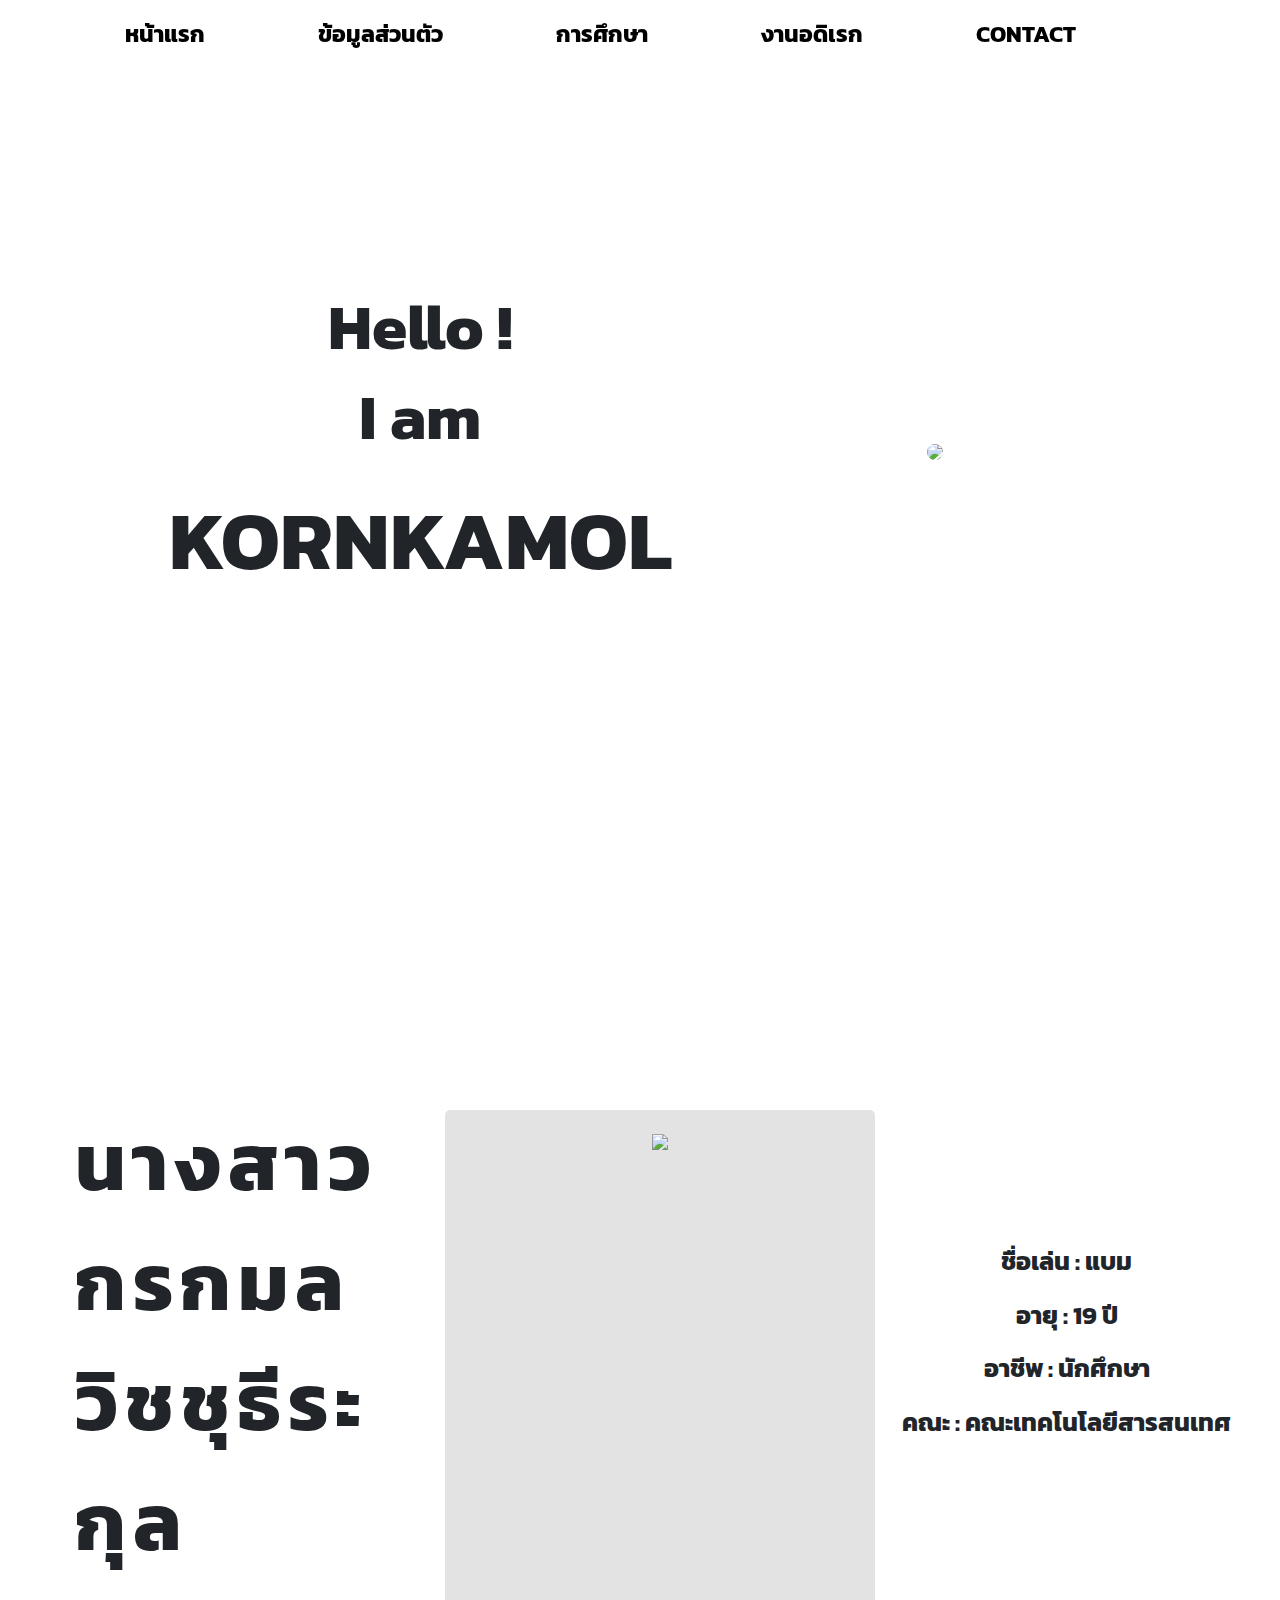
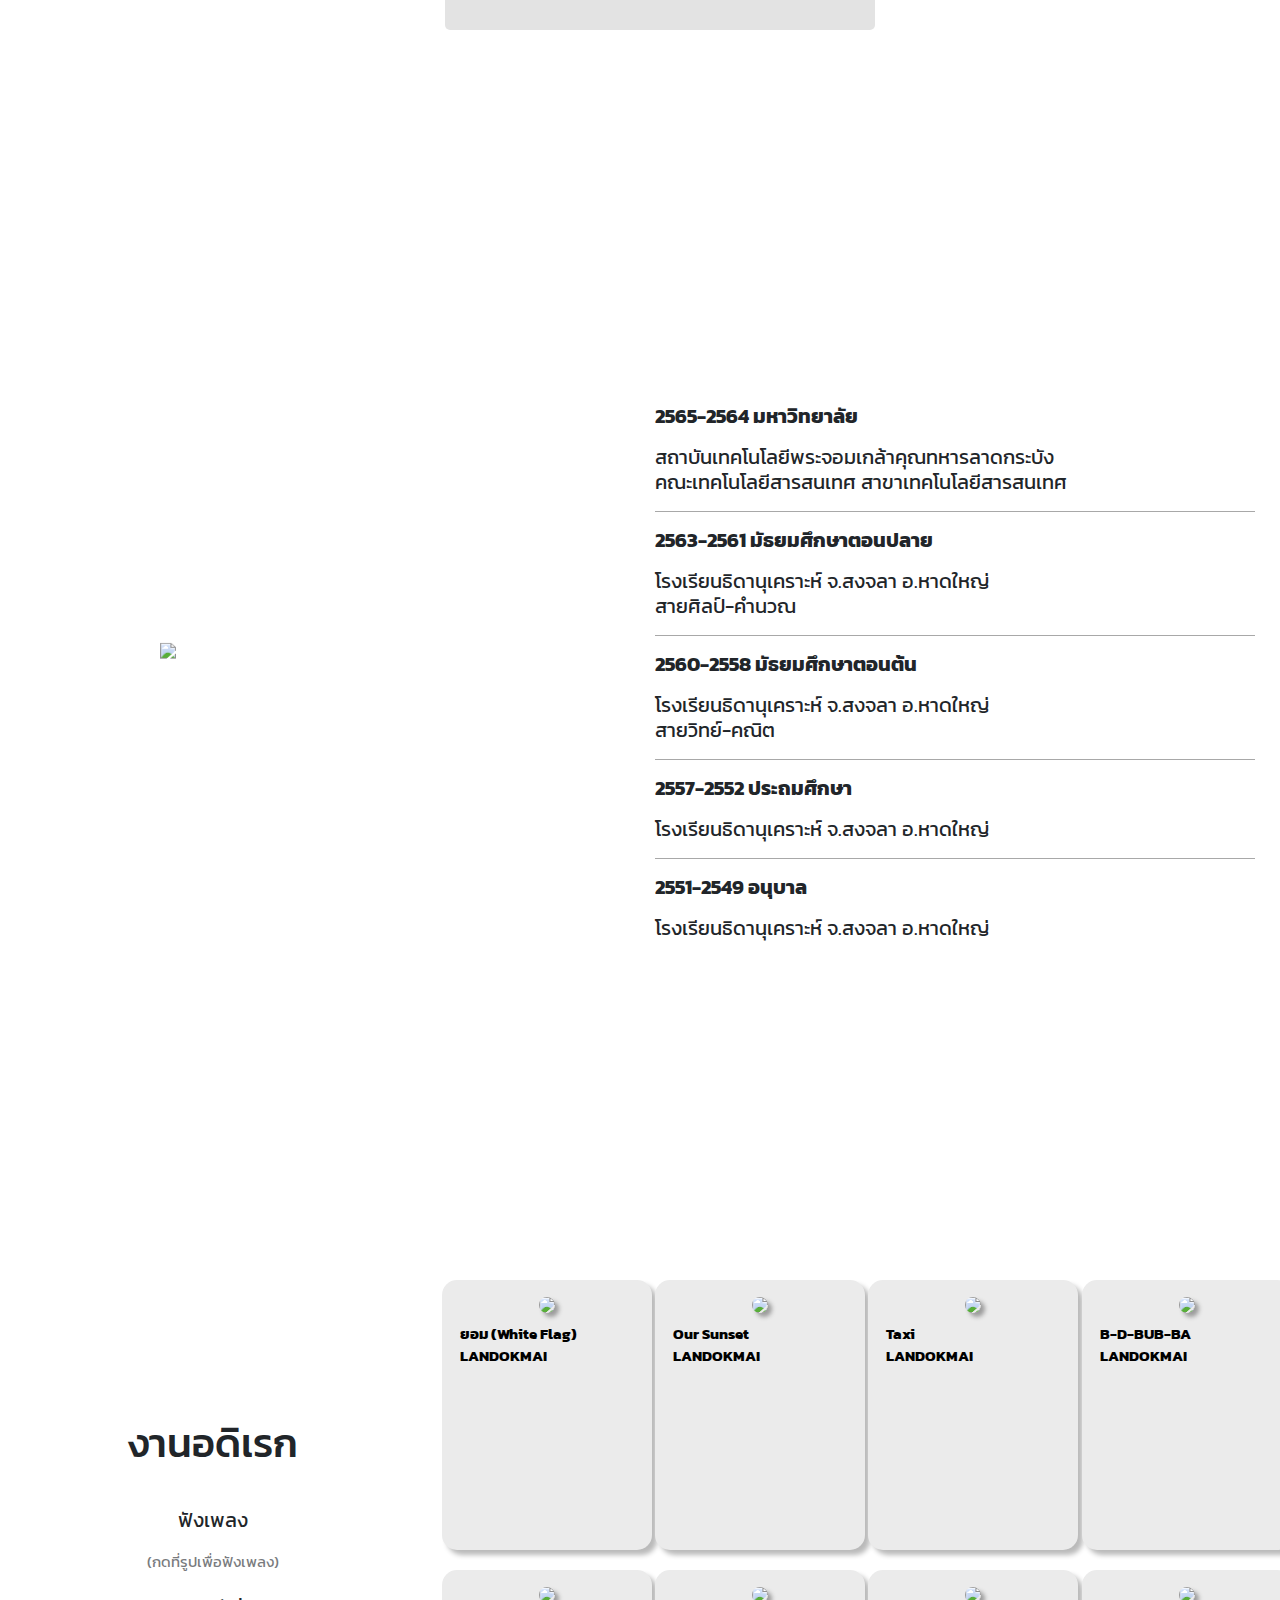
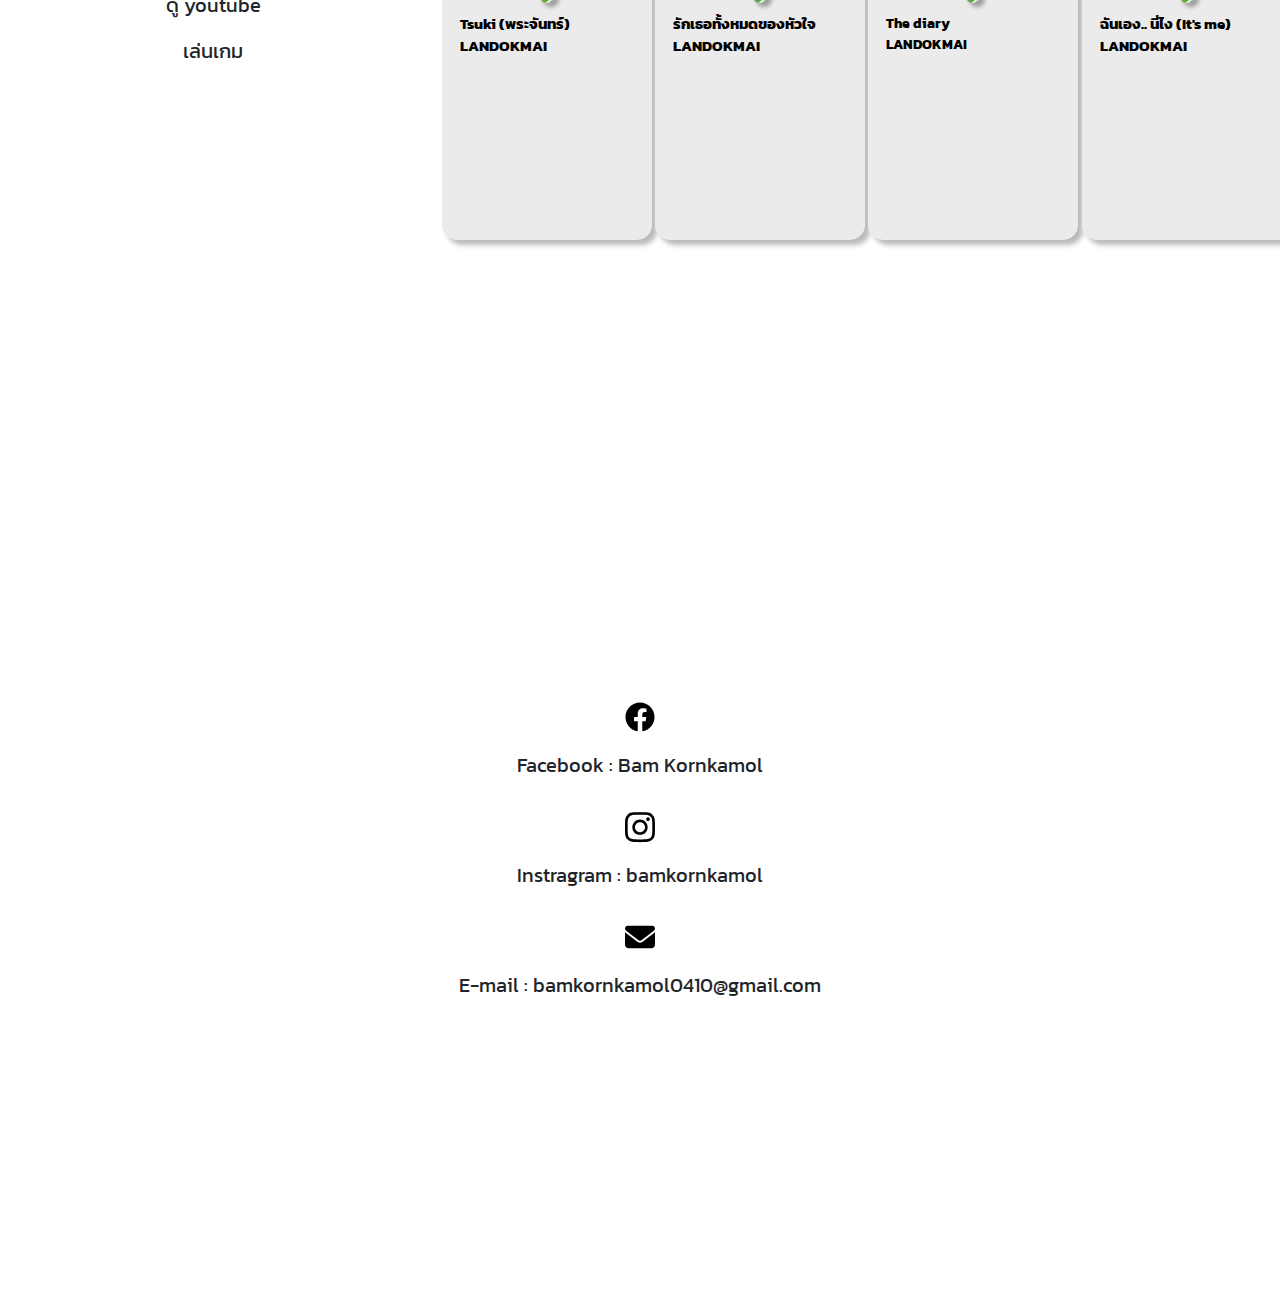
==== Kornkamol/index.html @ 57b1e7ca "pak pap" ====
<!DOCTYPE html>
<html lang="en">
<head>
    <meta charset="UTF-8">
    <meta http-equiv="X-UA-Compatible" content="IE=edge">
    <meta name="viewport" content="width=device-width, initial-scale=1.0">
    <title>64070121 KORNKAMOL</title>
    <script src="script.js"></script>
    <link href="style.css" rel="stylesheet">
    <link href="https://fonts.googleapis.com/css2?family=Kanit:wght@300&display=swap" rel="stylesheet">
    <link rel="stylesheet" href="https://maxcdn.bootstrapcdn.com/bootstrap/4.3.1/css/bootstrap.min.css">
    <script src="https://ajax.googleapis.com/ajax/libs/jquery/3.4.1/jquery.min.js"></script>
    <script src="https://cdnjs.cloudflare.com/ajax/libs/popper.js/1.14.7/umd/popper.min.js"></script>
    <script src="https://maxcdn.bootstrapcdn.com/bootstrap/4.3.1/js/bootstrap.min.js"></script>
    <script src="https://kit.fontawesome.com/a076d05399.js" crossorigin="anonymous"></script>
</head>
<body>
    <nav>
        <a class="menu" href="#home">หน้าแรก</a>
        <a class="menu" href="#profile">ข้อมูลส่วนตัว</a>
        <a class="menu" href="#educa">การศึกษา</a>
        <a class="menu" href="#ardi">งานอดิเรก</a>
        <a class="menu" href="#contact">CONTACT</a>
    </nav>

    <section id="home">
        <div class="row">
            <div class="col">
                <div class="center" style="margin-left: 100px;">
                    <p class="headIndex">Hello !<br>I am<br></p>
                    <p class="headName">KORNKAMOL</p>
                </div>
            </div>
            <div class="col">
                <img class="imghome" src="https://cdn.discordapp.com/attachments/890872328374849548/1202620521590816809/IMG_7655.jpg?ex=65ce1ea3&is=65bba9a3&hm=d7e6df356ef3c04aaaffa6bb3f025ede8d1d21b2afd9f11eb6014147ed63a24c&">
            </div>
        </div>
    </section>

    <section id="profile">
        <div class="row">
            <div class="col">
                <p class="namepro">นางสาว<br>กรกมล<br>วิชชุธีระกุล</p>
            </div>
            <div class="col">
                <div class="frameimg">
                    <img class="imgprofile" src="https://cdn.discordapp.com/attachments/890872328374849548/1202618321883635823/IMG_3194.jpg?ex=65ce1c97&is=65bba797&hm=6aef3976e53441711c51c464f4a8114118e8dadbff9fc0bf5fd2aaa9698b9133&">
                </div>
            </div>
            <div class="col" style="display: flex; justify-content: center; align-items: center;">
                <div class="datapro">
                    <p>ชื่อเล่น : แบม</p>
                    <p>อายุ : 19 ปี</p>
                    <p>อาชีพ : นักศึกษา</p>
                    <p>คณะ : คณะเทคโนโลยีสารสนเทศ</p>
                </div>
            </div>
        </div>
    </section>

    <section id="educa">
        <div class="row">
            <div class="col">
                <img class="imgedu" src="https://cdn.discordapp.com/attachments/890872328374849548/1202616184676163656/IMG_7999.JPG?ex=65ce1a99&is=65bba599&hm=9bc1a7f72d97f009f656422e41177c23e39ba92deabb9b15991e14c0309f16d2&">
            </div>
            <div class="col dataedu">
                <p class="bolder">2565-2564 มหาวิทยาลัย</p>
                <p>
                    สถาบันเทคโนโลยีพระจอมเกล้าคุณทหารลาดกระบัง<br>
                    คณะเทคโนโลยีสารสนเทศ สาขาเทคโนโลยีสารสนเทศ
                </p>
                <hr>
                <p class="bolder">2563-2561 มัธยมศึกษาตอนปลาย</p>
                <p>
                    โรงเรียนธิดานุเคราะห์ จ.สงจลา อ.หาดใหญ่ <br>
                    สายศิลป์-คำนวณ
                </p>
                <hr>
                <p class="bolder">2560-2558 มัธยมศึกษาตอนต้น</p>
                <p>
                    โรงเรียนธิดานุเคราะห์ จ.สงจลา อ.หาดใหญ่ <br>
                    สายวิทย์-คณิต
                </p>
                <hr>
                <p class="bolder">2557-2552 ประถมศึกษา</p>
                <p>
                    โรงเรียนธิดานุเคราะห์ จ.สงจลา อ.หาดใหญ่ <br>
                </p>
                <hr>
                <p class="bolder">2551-2549 อนุบาล</p>
                <p>
                    โรงเรียนธิดานุเคราะห์ จ.สงจลา อ.หาดใหญ่ <br>
                </p>
            </div>
        </div>
    </section>

    <section id="ardi">
        <div class="row">
            <div class="col-4">
                <div class="center">
                    <h1>งานอดิเรก</h1>
                    <br>
                    <p>ฟังเพลง</p>
                    <p class="addtxt">(กดที่รูปเพื่อฟังเพลง)</p>
                    <p>ดู youtube</p>
                    <p>เล่นเกม</p>
                </div>
            </div>
            <div class="col-2">
                <div class="music">
                    <a href="https://www.youtube.com/watch?v=5t1ZZCPvVD0">
                        <img class="imgmusic" src="https://cdn.discordapp.com/attachments/890872328374849548/1202636098300420096/lan.jpg?ex=65ce2d25&is=65bbb825&hm=f2746e20788bf21355c1c36e4f892ce75c516373dbb4f4b2d32c43e2623416c4&">
                    </a>
                    <p>ยอม (White Flag)<br>LANDOKMAI</p>
                </div>
                <div class="music">
                    <a href="https://www.youtube.com/watch?v=sAt3rzacv7c">
                        <img class="imgmusic" src="https://cdn.discordapp.com/attachments/863119521807073280/1015611661018746970/LANDOKMAI_-_Tsuki.jpg">
                    </a>
                    <p>Tsuki (พระจันทร์)<br>LANDOKMAI</p>
                </div>
            </div>
            <div class="col-2">
                <div class="music">
                    <a href="https://www.youtube.com/watch?v=dF7c2e0B-HQ">
                        <img class="imgmusic" src="https://cdn.discordapp.com/attachments/890872328374849548/1202636098531102740/lan.jpeg?ex=65ce2d25&is=65bbb825&hm=6ce978fffed771e37929b6505042bc74011b524b4aed49a2a8a14e101af7f4d1&">
                    </a>
                    <p>Our Sunset<br>LANDOKMAI</p>
                </div>
                <div class="music">
                    <a href="https://www.youtube.com/watch?v=8O6jJxTj1CQ">
                        <img class="imgmusic" src="https://cdn.discordapp.com/attachments/890872328374849548/1202636098011136031/lan.png?ex=65ce2d25&is=65bbb825&hm=fced9f80cf5f043501ce76984ada7fb4204137d2f81074e439dd4252db3e3832&">
                    </a>
                    <p>รักเธอทั้งหมดของหัวใจ<br>LANDOKMAI</p>
                </div>
            </div>
            <div class="col-2">
                <div class="music">
                    <a href="https://www.youtube.com/watch?v=Px872J7ejbU">
                        <img class="imgmusic" src="https://cdn.discordapp.com/attachments/890872328374849548/1202636097239253022/lann.jpeg?ex=65ce2d25&is=65bbb825&hm=47903bfd109751d43a3472920d9e4303a4a426ac8630aaa90643618be85addbe&">
                    </a>
                    <p>Taxi<br>LANDOKMAI</p>
                </div>
                <div class="music">
                    <a href="https://www.youtube.com/watch?v=6234mV5dsl4">
                        <img class="imgmusic" src="https://cdn.discordapp.com/attachments/890872328374849548/1202636096928751696/lannn.jpeg?ex=65ce2d25&is=65bbb825&hm=d177d4adb5c366df5b53e331106b3acbd6660b4e9e2fa485e9d073eced568f9a&">
                    </a>
                    <p style="font-size: 14px;">The diary<br>LANDOKMAI</p>
                </div>
            </div>
            <div class="col-2">
                <div class="music">
                    <a href="https://www.youtube.com/watch?v=ByZextNtd2s">
                        <img class="imgmusic" src="https://cdn.discordapp.com/attachments/890872328374849548/1202636097562083338/lan2.jpg?ex=65ce2d25&is=65bbb825&hm=56adcb5678f437eb24a330852f2c044132f20f6e9e35d01ff35cad865a491860&">
                    </a>
                    <p>B-D-BUB-BA<br>LANDOKMAI</p>
                </div>
                <div class="music">
                    <a href="https://www.youtube.com/watch?v=s5jmP4K7aYw">
                        <img class="imgmusic" src="https://cdn.discordapp.com/attachments/890872328374849548/1202636098531102740/lan.jpeg?ex=65ce2d25&is=65bbb825&hm=6ce978fffed771e37929b6505042bc74011b524b4aed49a2a8a14e101af7f4d1&">
                    </a>
                    <p>ฉันเอง.. นี่ไง (It's me)<br>LANDOKMAI</p>
                </div>
            </div>
        </div>
    </section>

    <i class="fa-brands fa-instagram"></i>
    <section id="contact">
        <div class="icon">
            <a href="https://www.facebook.com/kornkamol.w">
                <svg xmlns="http://www.w3.org/2000/svg" viewBox="0 0 512 512"><!--! Font Awesome Pro 6.2.0 by @fontawesome - https://fontawesome.com License - https://fontawesome.com/license (Commercial License) Copyright 2022 Fonticons, Inc. --><path d="M504 256C504 119 393 8 256 8S8 119 8 256c0 123.78 90.69 226.38 209.25 245V327.69h-63V256h63v-54.64c0-62.15 37-96.48 93.67-96.48 27.14 0 55.52 4.84 55.52 4.84v61h-31.28c-30.8 0-40.41 19.12-40.41 38.73V256h68.78l-11 71.69h-57.78V501C413.31 482.38 504 379.78 504 256z"/></svg>
            </a>
        </div>
        Facebook : Bam Kornkamol<br><br>
        <div class="icon">
            <a href="https://www.instagram.com/bamkornkamol/">
                <svg xmlns="http://www.w3.org/2000/svg" viewBox="0 0 448 512"><!--! Font Awesome Pro 6.2.0 by @fontawesome - https://fontawesome.com License - https://fontawesome.com/license (Commercial License) Copyright 2022 Fonticons, Inc. --><path d="M224.1 141c-63.6 0-114.9 51.3-114.9 114.9s51.3 114.9 114.9 114.9S339 319.5 339 255.9 287.7 141 224.1 141zm0 189.6c-41.1 0-74.7-33.5-74.7-74.7s33.5-74.7 74.7-74.7 74.7 33.5 74.7 74.7-33.6 74.7-74.7 74.7zm146.4-194.3c0 14.9-12 26.8-26.8 26.8-14.9 0-26.8-12-26.8-26.8s12-26.8 26.8-26.8 26.8 12 26.8 26.8zm76.1 27.2c-1.7-35.9-9.9-67.7-36.2-93.9-26.2-26.2-58-34.4-93.9-36.2-37-2.1-147.9-2.1-184.9 0-35.8 1.7-67.6 9.9-93.9 36.1s-34.4 58-36.2 93.9c-2.1 37-2.1 147.9 0 184.9 1.7 35.9 9.9 67.7 36.2 93.9s58 34.4 93.9 36.2c37 2.1 147.9 2.1 184.9 0 35.9-1.7 67.7-9.9 93.9-36.2 26.2-26.2 34.4-58 36.2-93.9 2.1-37 2.1-147.8 0-184.8zM398.8 388c-7.8 19.6-22.9 34.7-42.6 42.6-29.5 11.7-99.5 9-132.1 9s-102.7 2.6-132.1-9c-19.6-7.8-34.7-22.9-42.6-42.6-11.7-29.5-9-99.5-9-132.1s-2.6-102.7 9-132.1c7.8-19.6 22.9-34.7 42.6-42.6 29.5-11.7 99.5-9 132.1-9s102.7-2.6 132.1 9c19.6 7.8 34.7 22.9 42.6 42.6 11.7 29.5 9 99.5 9 132.1s2.7 102.7-9 132.1z"/></svg>
            </a>
        </div>
        Instragram : bamkornkamol<br><br>
        <div class="icon">
            <svg xmlns="http://www.w3.org/2000/svg" viewBox="0 0 512 512"><!--! Font Awesome Pro 6.2.0 by @fontawesome - https://fontawesome.com License - https://fontawesome.com/license (Commercial License) Copyright 2022 Fonticons, Inc. --><path d="M48 64C21.5 64 0 85.5 0 112c0 15.1 7.1 29.3 19.2 38.4L236.8 313.6c11.4 8.5 27 8.5 38.4 0L492.8 150.4c12.1-9.1 19.2-23.3 19.2-38.4c0-26.5-21.5-48-48-48H48zM0 176V384c0 35.3 28.7 64 64 64H448c35.3 0 64-28.7 64-64V176L294.4 339.2c-22.8 17.1-54 17.1-76.8 0L0 176z"/></svg>
        </div>
        E-mail : bamkornkamol0410@gmail.com
    </section>
</body>
</html>
---- Kornkamol/style.css ----
* {
    font-family: 'Kanit', sans-serif;
    padding: 0;
    margin: 0;
    scroll-behavior: smooth;
}
section#food, section#contact, 
section#sport, section#staff, section#ardi, section#home, section#profile, section#educa, section#act {
    width: 100%;
    height: 100vh;
    font-size: 20px;
    display: flex;
    flex-direction: column;
    justify-content: center;
    align-items: center;
    text-align: center;
    overflow: hidden;
}

.center {
    position: absolute;
    top: 50%;
    left: 50%;
    transform: translate(-50%, -50%);
}

.headIndex {
    font-weight: bolder;
    font-size: 5vw;
    line-height: 90px;
    animation: varp 4s;
}

.headName {
    font-weight: bolder;
    font-size: 6.5vw;
    margin-top: 0px;
    animation: varp 4s;
}

.imghome {
    width: 60%;
    border-radius: 50%;
    margin-left: -50px;
    animation: varp 4s;
}

@keyframes varp {
    from {opacity: 0%;};
    to {opacity: 100%;}
}

nav {
    width: 100%;
    height: 70px;
    position: fixed;
    top: 0;
    font-size: 23px;
    padding: 17px;
    font-weight: bolder;
    z-index: 2;
}

.menu {
    color: #000;
    margin-left: 108px;
}

.menu:hover{
    text-decoration: none;
    color: #717171;
}

.imgprofile {
    width: 400px;
}

.frameimg {
    width: 430px;
    height: 520px;
    background-color: #e3e3e3;
    padding-top: 15px;
    margin-top: 20px;
    margin-left: 20px;
    position: absolute;
    top: 50%;
    left: 50%;
    transform: translate(-50%, -50%);
    border-radius: 5px;
}

.namepro {
    font-size: 80px;
    font-weight: bolder;
    letter-spacing: 7px;
    text-align: left;
    margin-left: 60px;
    animation: changecolor 5s infinite linear;
}

.row {
    width: 100%;
}

.datapro {
    font-size: 25px;
    font-weight: bold;
    /* position: absolute;
    top: 50%;
    left: 50%;
    transform: translate(-50%, -50%); */
    
}

@keyframes changecolor {
    0% {color: #000;}
    50% {color: #929292;}
    100% {color: #000;}
}

.imgedu {
    width: 50%;
    position: absolute;
    top: 50%;
    left: 50%;
    transform: translate(-50%, -45%);
}

.dataedu {
    margin-top: 60px;
    text-align: left;
    line-height: 25px;
}

hr {
    width: 600px;
    background-color: #bcbcbc;
}

.bolder {
    font-weight: bolder;
}

.imgardi {
    position: absolute;
    width: 500px;
    left: 30px;
    transform: rotate(-15deg);
    margin-top: -50px;
    opacity: 50%;
}

.music {
    width: 210px;
    height: 270px;
    background-color: #ebebeb;
    border-radius: 15px;
    box-shadow: 5px 5px 5px #bababa;
    margin-top: 20px;
}

.imgmusic {
    width: 180px;
    margin-top: 15px;
    border-radius: 15px;
    box-shadow: 4px 4px 4px #9c9c9c;
}

.music p {
    margin: 10px 0 0 18px;
    text-align: left;
    font-size: 15px;
    font-weight: bolder;
    color: #000;
}

.music p:hover {
    color: #000;
    text-decoration: none;
}

.addtxt {
    font-size: 15px;
    opacity: 60%;
}

.headact {
    font-size: 100px;
    letter-spacing: 20px;
}


.colora {
    color: #000;
    font-size: 30px;
}

.colora:hover{
    color: #929292;
    text-decoration: none;
}

.imgstaff {
    width: 200px;
    overflow: hidden;
    margin-top: 80px;
    margin-left: 20px;
}

.imgstaff2 {
    width: 200px;
    overflow: hidden;
    margin-top: 10px;
}

.imgstaff3 {
    width: 250px;
    overflow: hidden;
    margin-top: 70px;
}

.txtstaff {
    margin-top: 60px;
}

.imgsport {
    width: 350px;
    margin-left: 80px;
    border-radius: 30px;
}

.backact {
    position: absolute;
    right: 40px;
    margin-top: 600px;
}

.icon {
    width: 30px;
    height: 50px;
}

.row .btn {
    width: 150px;
    height: 45px;
    background-color: #e1e1e1;
    border-radius: 20px;
    text-align: center;
    font-size: 20px;
    margin-left: 130px;
}

.row .btn:focus {
    border: transparent;
}

.txtbtn {
    font-size: 15px;
    color: #9c9c9c;
}

.row .btn:hover{
    background-color: #f3f3f3;
}

.row button {
    border: transparent;
    background-color: transparent;
}

.row button:focus{
    border: transparent;
}
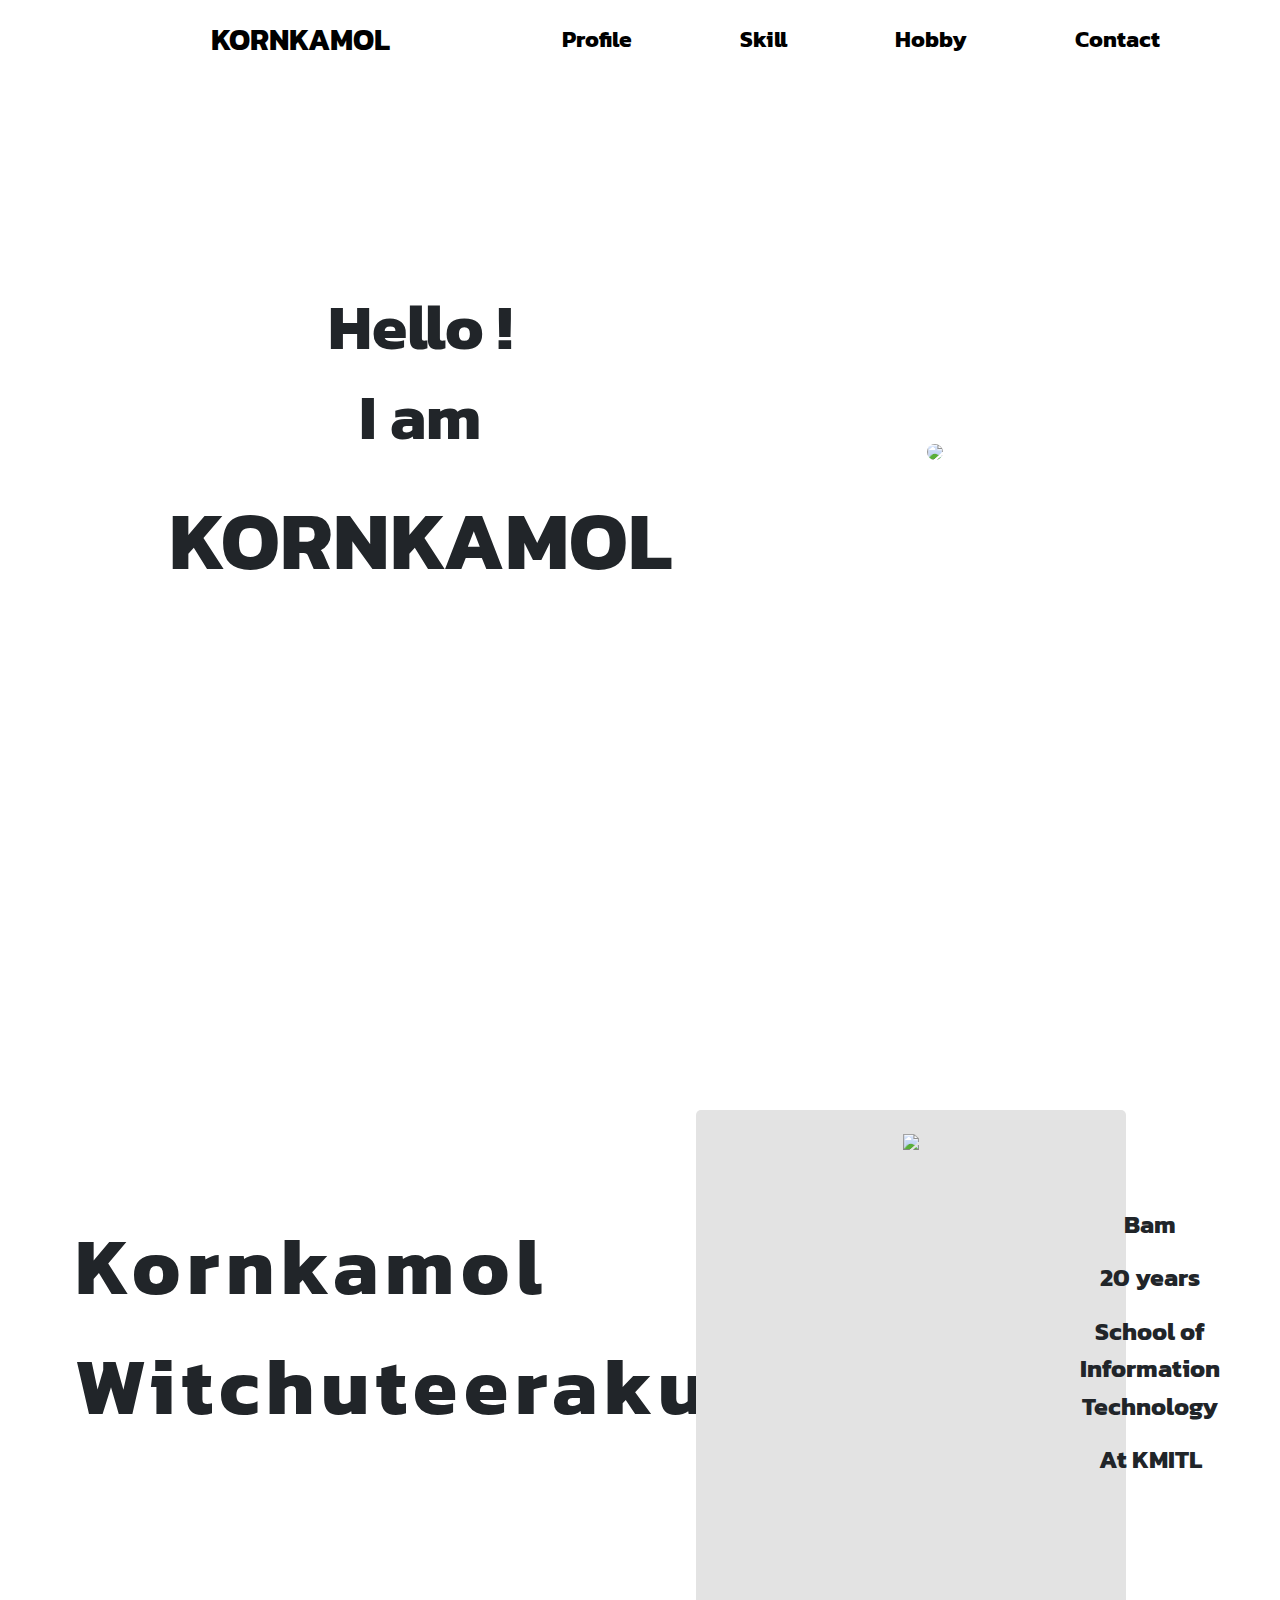
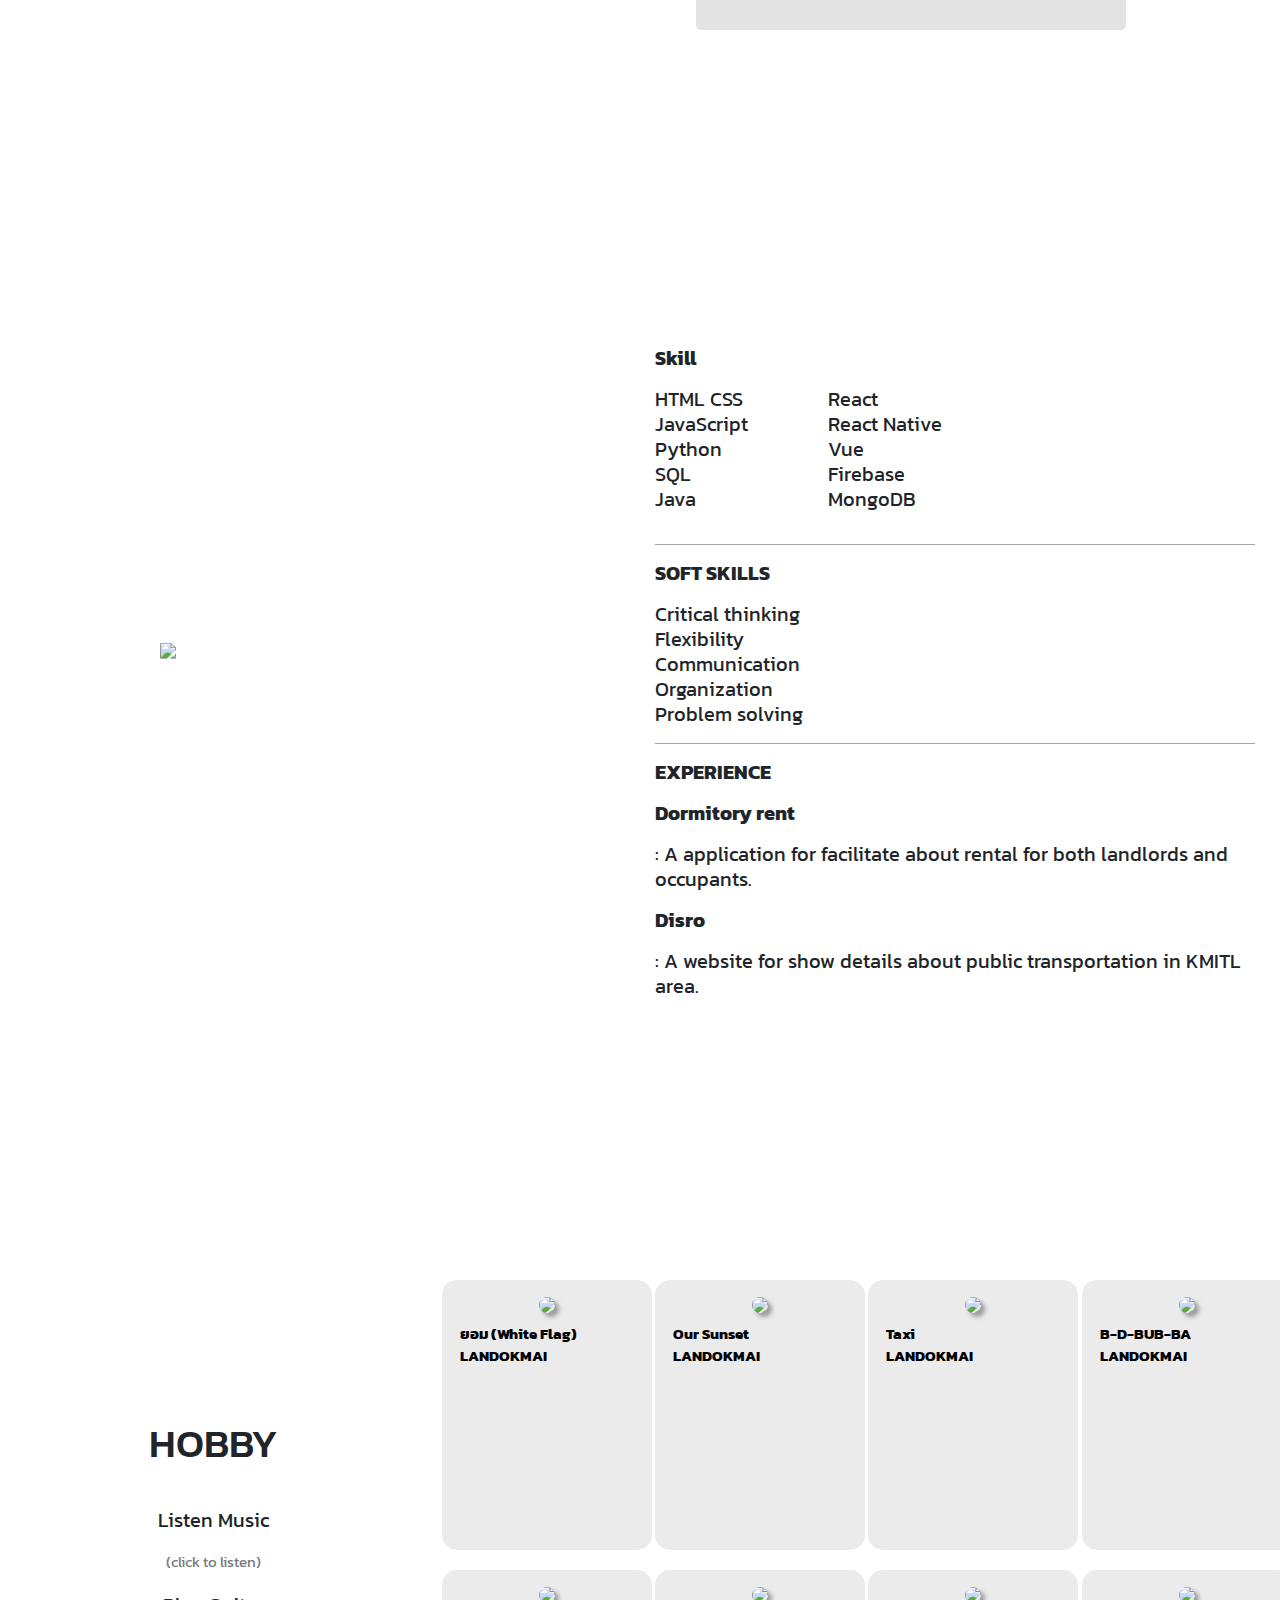
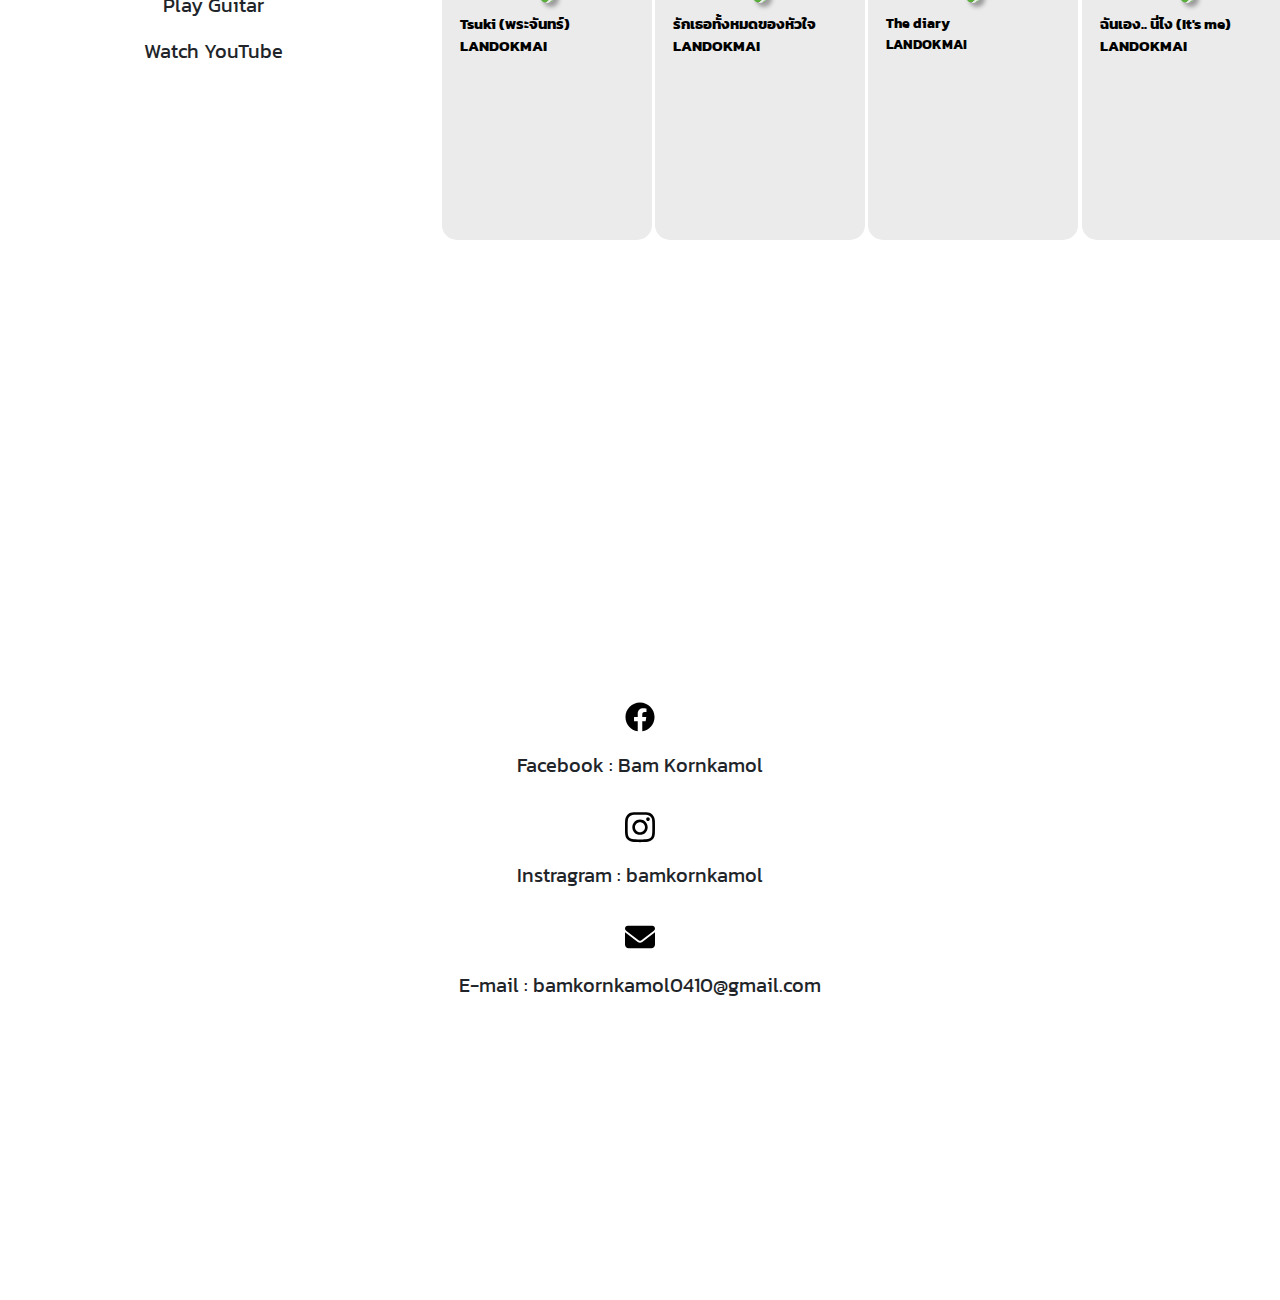
==== commit 7cf4aee9: "เกือบไฟนอลละ" ====
--- a/Kornkamol/index.html
+++ b/Kornkamol/index.html
@@ -4,7 +4,7 @@
     <meta charset="UTF-8">
     <meta http-equiv="X-UA-Compatible" content="IE=edge">
     <meta name="viewport" content="width=device-width, initial-scale=1.0">
-    <title>64070121 KORNKAMOL</title>
+    <title>KORNKAMOL</title>
     <script src="script.js"></script>
     <link href="style.css" rel="stylesheet">
     <link href="https://fonts.googleapis.com/css2?family=Kanit:wght@300&display=swap" rel="stylesheet">
@@ -15,12 +15,12 @@
     <script src="https://kit.fontawesome.com/a076d05399.js" crossorigin="anonymous"></script>
 </head>
 <body>
-    <nav>
-        <a class="menu" href="#home">หน้าแรก</a>
-        <a class="menu" href="#profile">ข้อมูลส่วนตัว</a>
-        <a class="menu" href="#educa">การศึกษา</a>
-        <a class="menu" href="#ardi">งานอดิเรก</a>
-        <a class="menu" href="#contact">CONTACT</a>
+    <nav class="nav">
+        <div><a class="menu" href="#home" style="margin-right: 5vw; font-size: 30px;">KORNKAMOL</a></div>
+        <div><a class="menu" href="#profile">Profile</a></div>
+        <div><a class="menu" href="#educa">Skill</a></div>
+        <div><a class="menu" href="#ardi">Hobby</a></div>
+        <div><a class="menu" href="#contact">Contact</a></div>  
     </nav>
 
     <section id="home">
@@ -40,7 +40,7 @@
     <section id="profile">
         <div class="row">
             <div class="col">
-                <p class="namepro">นางสาว<br>กรกมล<br>วิชชุธีระกุล</p>
+                <p class="namepro">Kornkamol<br>Witchuteerakul</p>
             </div>
             <div class="col">
                 <div class="frameimg">
@@ -49,10 +49,11 @@
             </div>
             <div class="col" style="display: flex; justify-content: center; align-items: center;">
                 <div class="datapro">
-                    <p>ชื่อเล่น : แบม</p>
-                    <p>อายุ : 19 ปี</p>
-                    <p>อาชีพ : นักศึกษา</p>
-                    <p>คณะ : คณะเทคโนโลยีสารสนเทศ</p>
+                    <p>Bam</p>
+                    <p>20 years</p>
+                    <p> </p>
+                    <p>School of Information Technology</p>
+                    <p>At KMITL</p>
                 </div>
             </div>
         </div>
@@ -64,33 +65,41 @@
                 <img class="imgedu" src="https://cdn.discordapp.com/attachments/890872328374849548/1202616184676163656/IMG_7999.JPG?ex=65ce1a99&is=65bba599&hm=9bc1a7f72d97f009f656422e41177c23e39ba92deabb9b15991e14c0309f16d2&">
             </div>
             <div class="col dataedu">
-                <p class="bolder">2565-2564 มหาวิทยาลัย</p>
-                <p>
-                    สถาบันเทคโนโลยีพระจอมเกล้าคุณทหารลาดกระบัง<br>
-                    คณะเทคโนโลยีสารสนเทศ สาขาเทคโนโลยีสารสนเทศ
+                <p class="bolder">Skill</p>
+                <div style="display: flex; flex-direction: row;">
+                    <div>
+                        <p>
+                            HTML CSS<br>
+                            JavaScript<br>
+                            Python<br>
+                            SQL<br>
+                            Java<br>
+                        </p>
+                    </div>
+                    <div style="margin-left: 80px;">
+                        <p>
+                            React<br>
+                            React Native<br>
+                            Vue<br>
+                            Firebase<br>
+                            MongoDB
+                        </p>
+                    </div>
+                </div>
+                <hr>
+                <p class="bolder">SOFT SKILLS</p>
+                <p>Critical thinking<br>
+                    Flexibility<br>
+                    Communication<br>
+                    Organization<br>
+                    Problem solving
                 </p>
                 <hr>
-                <p class="bolder">2563-2561 มัธยมศึกษาตอนปลาย</p>
-                <p>
-                    โรงเรียนธิดานุเคราะห์ จ.สงจลา อ.หาดใหญ่ <br>
-                    สายศิลป์-คำนวณ
-                </p>
-                <hr>
-                <p class="bolder">2560-2558 มัธยมศึกษาตอนต้น</p>
-                <p>
-                    โรงเรียนธิดานุเคราะห์ จ.สงจลา อ.หาดใหญ่ <br>
-                    สายวิทย์-คณิต
-                </p>
-                <hr>
-                <p class="bolder">2557-2552 ประถมศึกษา</p>
-                <p>
-                    โรงเรียนธิดานุเคราะห์ จ.สงจลา อ.หาดใหญ่ <br>
-                </p>
-                <hr>
-                <p class="bolder">2551-2549 อนุบาล</p>
-                <p>
-                    โรงเรียนธิดานุเคราะห์ จ.สงจลา อ.หาดใหญ่ <br>
-                </p>
+                <p class="bolder">EXPERIENCE</p>
+                <p class="bolder">Dormitory rent</p>
+                <p>: A application for facilitate about rental for both landlords and occupants.</p>
+                <p class="bolder">Disro </p>
+                <p>: A website for show details about public transportation in KMITL area.</p>
             </div>
         </div>
     </section>
@@ -99,17 +108,17 @@
         <div class="row">
             <div class="col-4">
                 <div class="center">
-                    <h1>งานอดิเรก</h1>
+                    <h1>HOBBY</h1>
                     <br>
-                    <p>ฟังเพลง</p>
-                    <p class="addtxt">(กดที่รูปเพื่อฟังเพลง)</p>
-                    <p>ดู youtube</p>
-                    <p>เล่นเกม</p>
+                    <p>Listen Music</p>
+                    <p class="addtxt">(click to listen)</p>
+                    <p>Play Guitar</p>
+                    <p>Watch YouTube</p>
                 </div>
             </div>
             <div class="col-2">
                 <div class="music">
-                    <a href="https://www.youtube.com/watch?v=5t1ZZCPvVD0">
+                    <a href="https://youtu.be/k04DFjFK3eo?si=QNSYqoC-KO02-rgg">
                         <img class="imgmusic" src="https://cdn.discordapp.com/attachments/890872328374849548/1202636098300420096/lan.jpg?ex=65ce2d25&is=65bbb825&hm=f2746e20788bf21355c1c36e4f892ce75c516373dbb4f4b2d32c43e2623416c4&">
                     </a>
                     <p>ยอม (White Flag)<br>LANDOKMAI</p>
@@ -123,13 +132,13 @@
             </div>
             <div class="col-2">
                 <div class="music">
-                    <a href="https://www.youtube.com/watch?v=dF7c2e0B-HQ">
+                    <a href="https://youtu.be/cmVVkUvGIqg?si=5w2c_0Xf2Wtas6-o">
                         <img class="imgmusic" src="https://cdn.discordapp.com/attachments/890872328374849548/1202636098531102740/lan.jpeg?ex=65ce2d25&is=65bbb825&hm=6ce978fffed771e37929b6505042bc74011b524b4aed49a2a8a14e101af7f4d1&">
                     </a>
                     <p>Our Sunset<br>LANDOKMAI</p>
                 </div>
                 <div class="music">
-                    <a href="https://www.youtube.com/watch?v=8O6jJxTj1CQ">
+                    <a href="https://youtu.be/ZJPKnf61eBI?si=BxzUhWyZ2ksWmum4">
                         <img class="imgmusic" src="https://cdn.discordapp.com/attachments/890872328374849548/1202636098011136031/lan.png?ex=65ce2d25&is=65bbb825&hm=fced9f80cf5f043501ce76984ada7fb4204137d2f81074e439dd4252db3e3832&">
                     </a>
                     <p>รักเธอทั้งหมดของหัวใจ<br>LANDOKMAI</p>
@@ -137,13 +146,13 @@
             </div>
             <div class="col-2">
                 <div class="music">
-                    <a href="https://www.youtube.com/watch?v=Px872J7ejbU">
+                    <a href="https://youtu.be/1_gVpa0yb48?si=uAS-0FwG5s0_H_Uc">
                         <img class="imgmusic" src="https://cdn.discordapp.com/attachments/890872328374849548/1202636097239253022/lann.jpeg?ex=65ce2d25&is=65bbb825&hm=47903bfd109751d43a3472920d9e4303a4a426ac8630aaa90643618be85addbe&">
                     </a>
                     <p>Taxi<br>LANDOKMAI</p>
                 </div>
                 <div class="music">
-                    <a href="https://www.youtube.com/watch?v=6234mV5dsl4">
+                    <a href="https://youtu.be/fxgJ8j4nymY?si=PL3FEuBNqFCkdVgw">
                         <img class="imgmusic" src="https://cdn.discordapp.com/attachments/890872328374849548/1202636096928751696/lannn.jpeg?ex=65ce2d25&is=65bbb825&hm=d177d4adb5c366df5b53e331106b3acbd6660b4e9e2fa485e9d073eced568f9a&">
                     </a>
                     <p style="font-size: 14px;">The diary<br>LANDOKMAI</p>
@@ -151,13 +160,13 @@
             </div>
             <div class="col-2">
                 <div class="music">
-                    <a href="https://www.youtube.com/watch?v=ByZextNtd2s">
+                    <a href="https://youtu.be/DDAnkPrqcgg?si=mkxcrH2qLP0jTCqh">
                         <img class="imgmusic" src="https://cdn.discordapp.com/attachments/890872328374849548/1202636097562083338/lan2.jpg?ex=65ce2d25&is=65bbb825&hm=56adcb5678f437eb24a330852f2c044132f20f6e9e35d01ff35cad865a491860&">
                     </a>
                     <p>B-D-BUB-BA<br>LANDOKMAI</p>
                 </div>
                 <div class="music">
-                    <a href="https://www.youtube.com/watch?v=s5jmP4K7aYw">
+                    <a href="https://youtu.be/ZgDvWtC__Xw?si=1jfbWi3aeMoKTW5r">
                         <img class="imgmusic" src="https://cdn.discordapp.com/attachments/890872328374849548/1202636098531102740/lan.jpeg?ex=65ce2d25&is=65bbb825&hm=6ce978fffed771e37929b6505042bc74011b524b4aed49a2a8a14e101af7f4d1&">
                     </a>
                     <p>ฉันเอง.. นี่ไง (It's me)<br>LANDOKMAI</p>
--- a/Kornkamol/style.css
+++ b/Kornkamol/style.css
@@ -4,8 +4,7 @@
     margin: 0;
     scroll-behavior: smooth;
 }
-section#food, section#contact, 
-section#sport, section#staff, section#ardi, section#home, section#profile, section#educa, section#act {
+section#contact, section#ardi, section#home, section#profile, section#educa {
     width: 100%;
     height: 100vh;
     font-size: 20px;
@@ -50,7 +49,7 @@
     to {opacity: 100%;}
 }
 
-nav {
+.nav {
     width: 100%;
     height: 70px;
     position: fixed;
@@ -59,6 +58,11 @@
     padding: 17px;
     font-weight: bolder;
     z-index: 2;
+    display: flex;
+    flex-direction: row;
+    justify-content: center;
+    align-items: center;
+    background-color: white;
 }
 
 .menu {
@@ -105,10 +109,6 @@
 .datapro {
     font-size: 25px;
     font-weight: bold;
-    /* position: absolute;
-    top: 50%;
-    left: 50%;
-    transform: translate(-50%, -50%); */
     
 }
 
@@ -141,22 +141,16 @@
     font-weight: bolder;
 }
 
-.imgardi {
-    position: absolute;
-    width: 500px;
-    left: 30px;
-    transform: rotate(-15deg);
-    margin-top: -50px;
-    opacity: 50%;
-}
-
 .music {
     width: 210px;
     height: 270px;
     background-color: #ebebeb;
     border-radius: 15px;
+    margin-top: 20px;
+}
+
+.music:hover{
     box-shadow: 5px 5px 5px #bababa;
-    margin-top: 20px;
 }
 
 .imgmusic {
@@ -174,100 +168,12 @@
     color: #000;
 }
 
-.music p:hover {
-    color: #000;
-    text-decoration: none;
-}
-
 .addtxt {
     font-size: 15px;
     opacity: 60%;
-}
-
-.headact {
-    font-size: 100px;
-    letter-spacing: 20px;
-}
-
-
-.colora {
-    color: #000;
-    font-size: 30px;
-}
-
-.colora:hover{
-    color: #929292;
-    text-decoration: none;
-}
-
-.imgstaff {
-    width: 200px;
-    overflow: hidden;
-    margin-top: 80px;
-    margin-left: 20px;
-}
-
-.imgstaff2 {
-    width: 200px;
-    overflow: hidden;
-    margin-top: 10px;
-}
-
-.imgstaff3 {
-    width: 250px;
-    overflow: hidden;
-    margin-top: 70px;
-}
-
-.txtstaff {
-    margin-top: 60px;
-}
-
-.imgsport {
-    width: 350px;
-    margin-left: 80px;
-    border-radius: 30px;
-}
-
-.backact {
-    position: absolute;
-    right: 40px;
-    margin-top: 600px;
 }
 
 .icon {
     width: 30px;
     height: 50px;
 }
-
-.row .btn {
-    width: 150px;
-    height: 45px;
-    background-color: #e1e1e1;
-    border-radius: 20px;
-    text-align: center;
-    font-size: 20px;
-    margin-left: 130px;
-}
-
-.row .btn:focus {
-    border: transparent;
-}
-
-.txtbtn {
-    font-size: 15px;
-    color: #9c9c9c;
-}
-
-.row .btn:hover{
-    background-color: #f3f3f3;
-}
-
-.row button {
-    border: transparent;
-    background-color: transparent;
-}
-
-.row button:focus{
-    border: transparent;
-}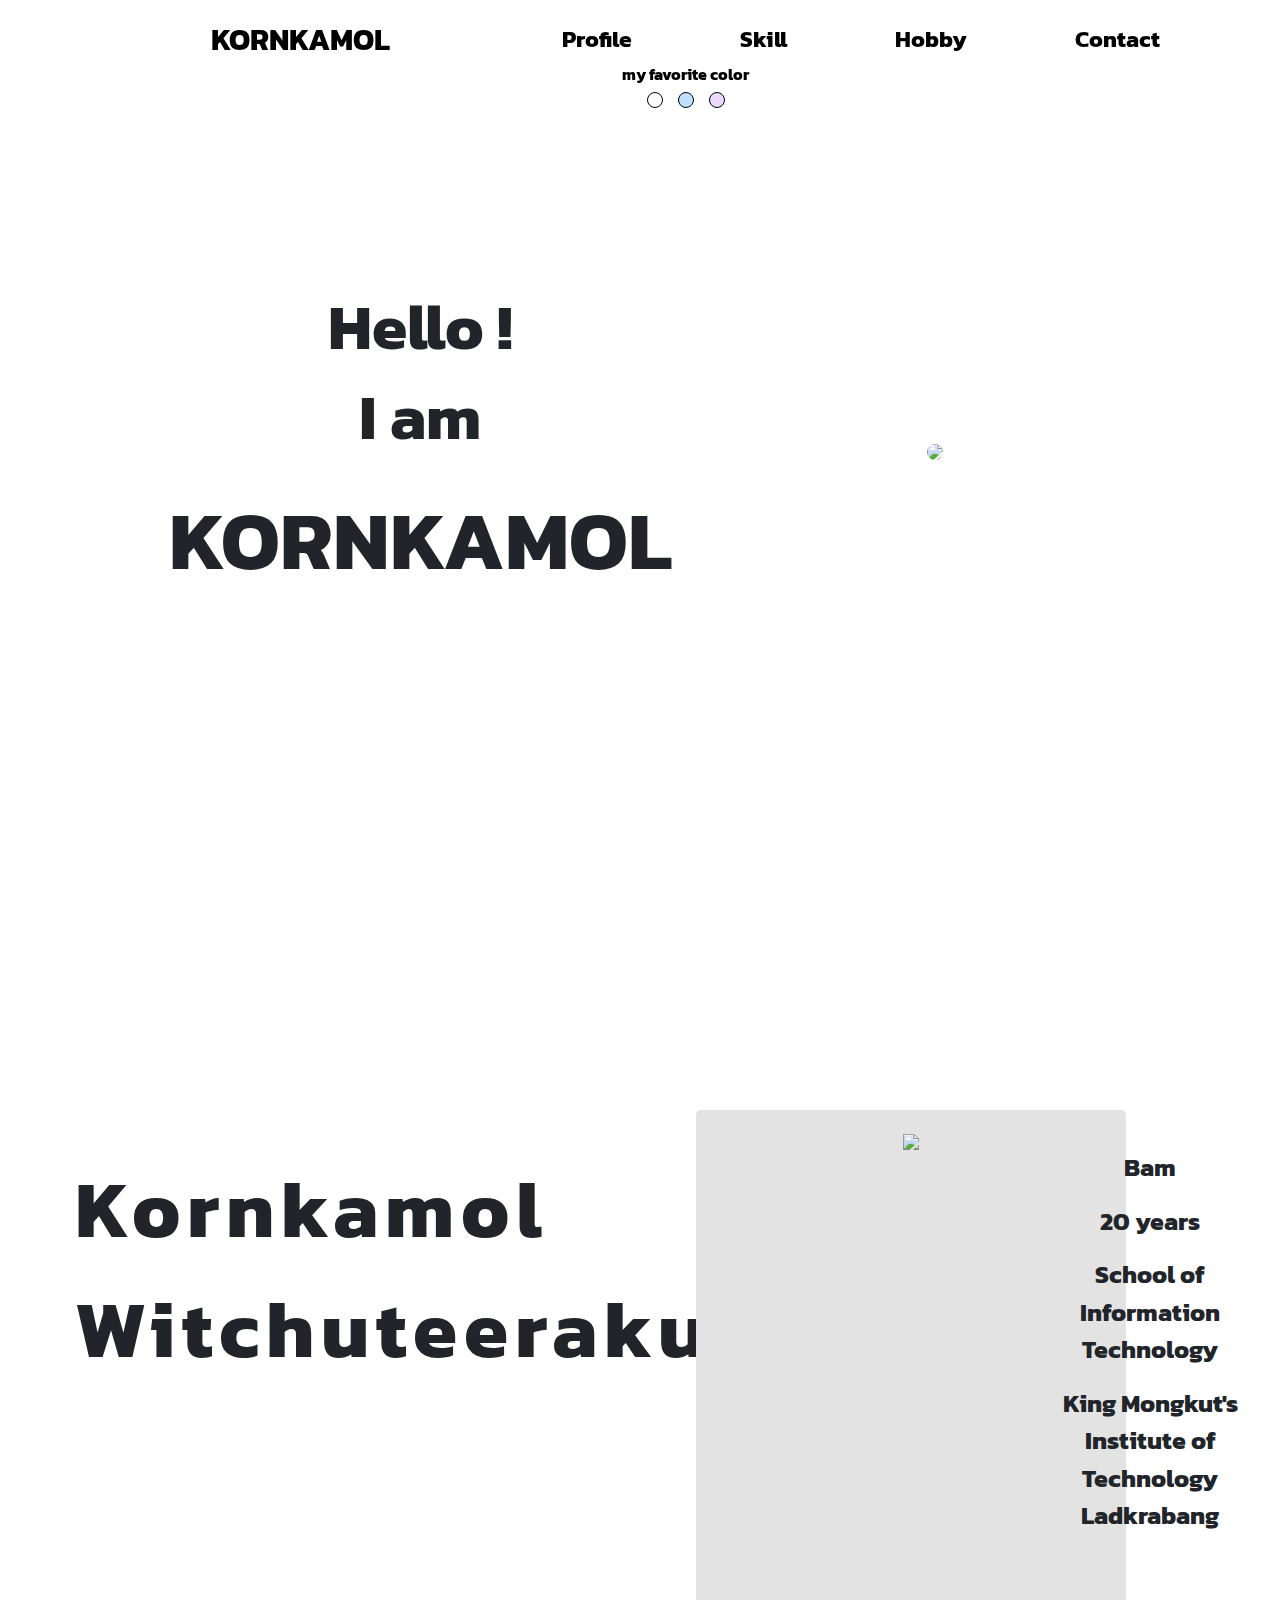
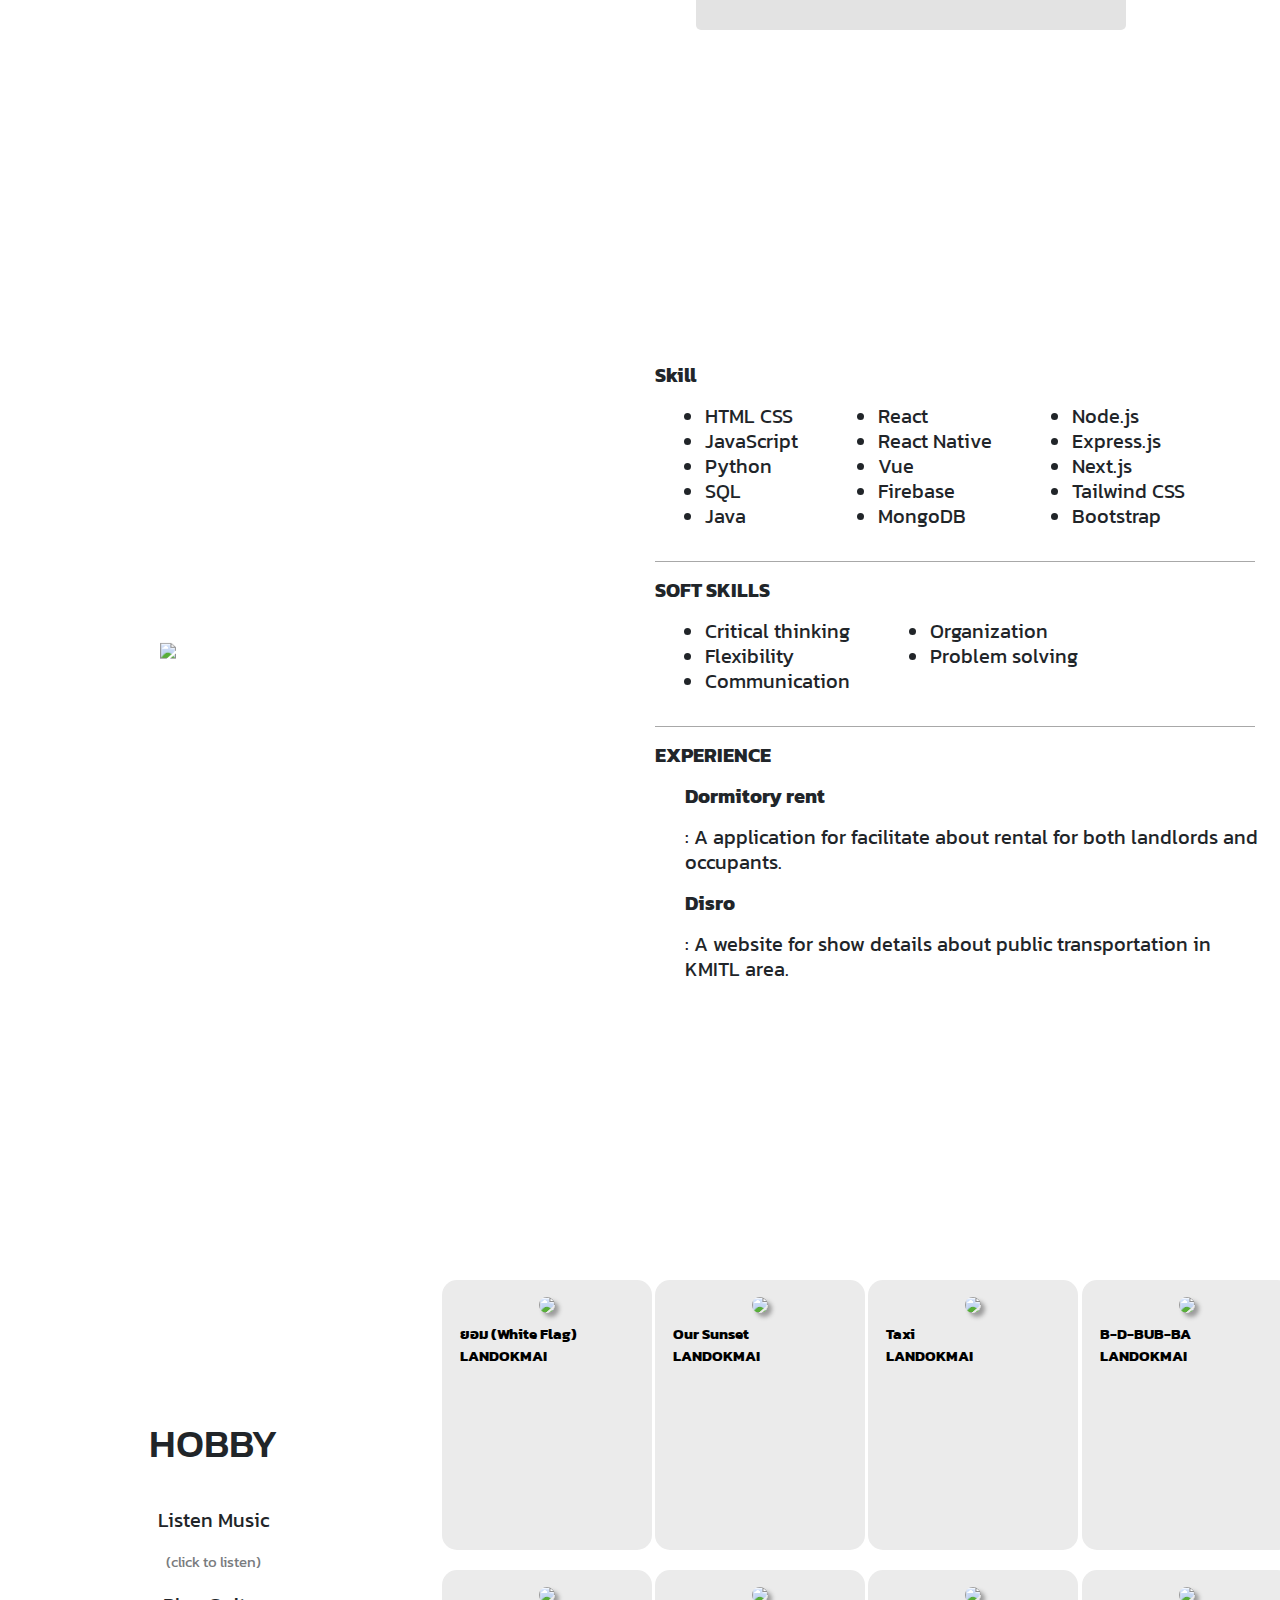
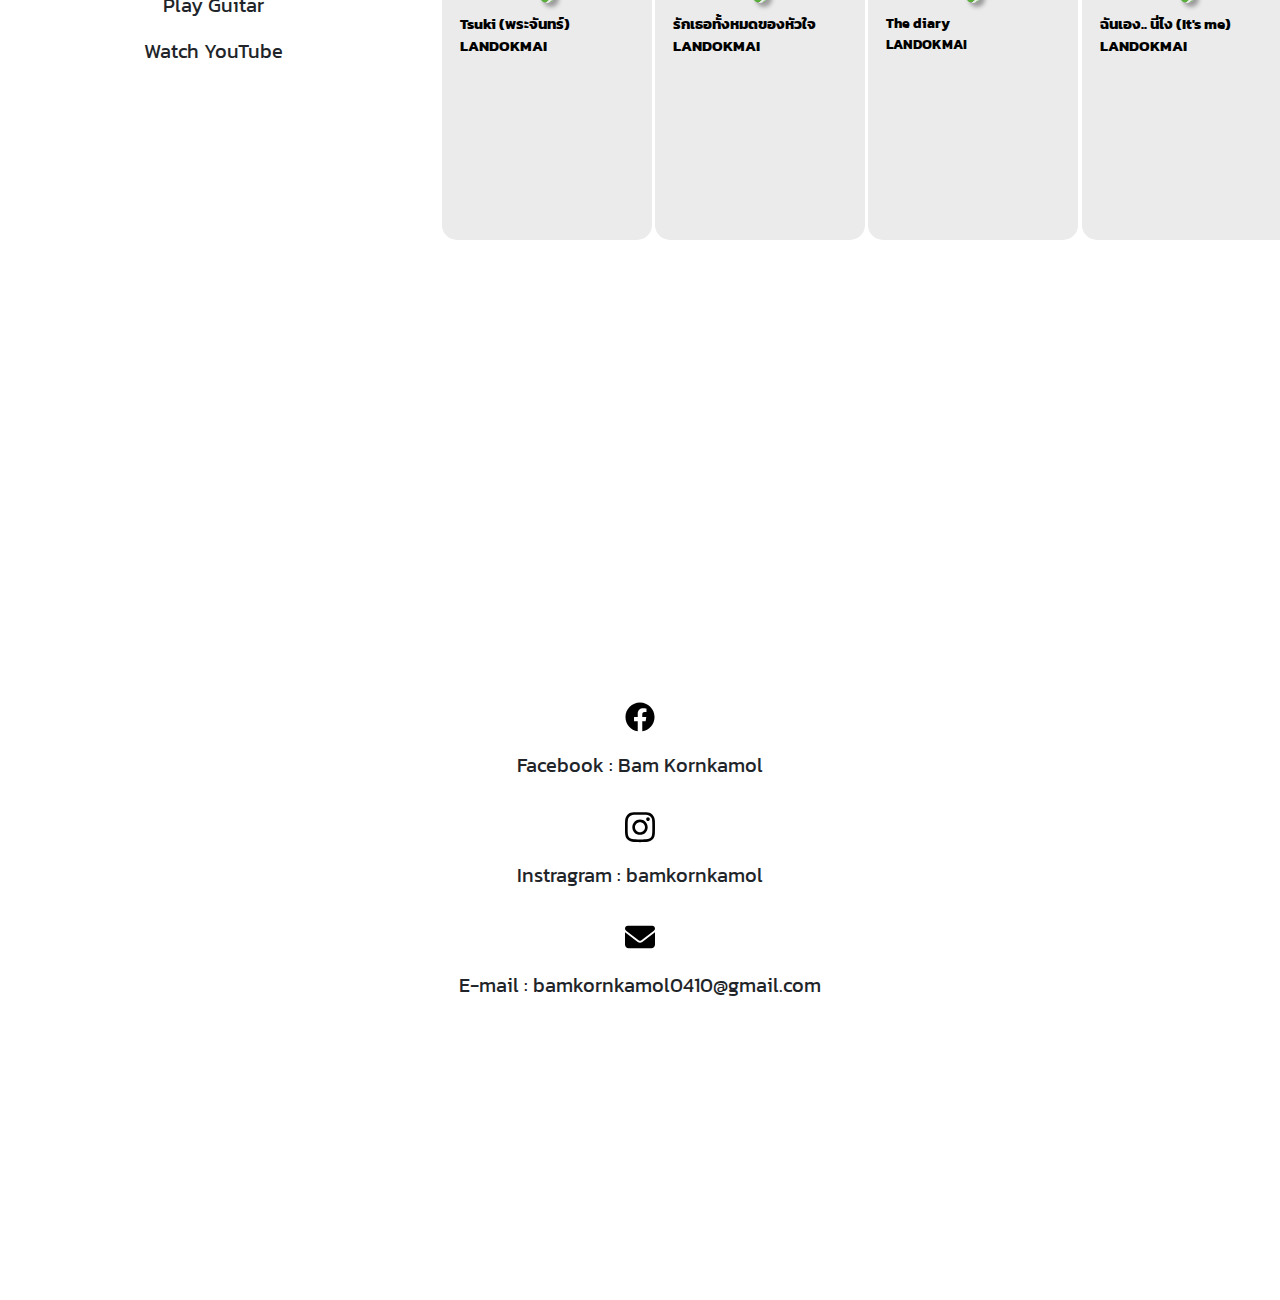
==== commit c91c8e33: "bam" ====
--- a/Kornkamol/index.html
+++ b/Kornkamol/index.html
@@ -15,12 +15,20 @@
     <script src="https://kit.fontawesome.com/a076d05399.js" crossorigin="anonymous"></script>
 </head>
 <body>
-    <nav class="nav">
+    <nav class="nav" id="nav">
         <div><a class="menu" href="#home" style="margin-right: 5vw; font-size: 30px;">KORNKAMOL</a></div>
         <div><a class="menu" href="#profile">Profile</a></div>
         <div><a class="menu" href="#educa">Skill</a></div>
         <div><a class="menu" href="#ardi">Hobby</a></div>
-        <div><a class="menu" href="#contact">Contact</a></div>  
+        <div><a class="menu" href="#contact">Contact</a></div>
+        <div class="menucol">
+            <p class="txtcol">my favorite color</p>
+            <div class="boxcol">
+                <button onclick="favcol1()" class="btncol1"></button>
+                <button onclick="favcol2()" class="btncol2"></button>
+                <button onclick="favcol3()" class="btncol3"></button>
+            </div>
+        </div>
     </nav>
 
     <section id="home">
@@ -43,7 +51,7 @@
                 <p class="namepro">Kornkamol<br>Witchuteerakul</p>
             </div>
             <div class="col">
-                <div class="frameimg">
+                <div class="frameimg" id="frameimg">
                     <img class="imgprofile" src="https://cdn.discordapp.com/attachments/890872328374849548/1202618321883635823/IMG_3194.jpg?ex=65ce1c97&is=65bba797&hm=6aef3976e53441711c51c464f4a8114118e8dadbff9fc0bf5fd2aaa9698b9133&">
                 </div>
             </div>
@@ -53,7 +61,7 @@
                     <p>20 years</p>
                     <p> </p>
                     <p>School of Information Technology</p>
-                    <p>At KMITL</p>
+                    <p>King Mongkut's Institute of<br>Technology Ladkrabang</p>
                 </div>
             </div>
         </div>
@@ -67,39 +75,59 @@
             <div class="col dataedu">
                 <p class="bolder">Skill</p>
                 <div style="display: flex; flex-direction: row;">
-                    <div>
-                        <p>
-                            HTML CSS<br>
-                            JavaScript<br>
-                            Python<br>
-                            SQL<br>
-                            Java<br>
-                        </p>
+                    <div style="margin-left: 50px;">
+                        <ul>
+                            <li>HTML CSS</li>
+                            <li>JavaScript</li>
+                            <li>Python</li>
+                            <li>SQL</li>
+                            <li>Java</li>
+                        </ul>
                     </div>
                     <div style="margin-left: 80px;">
-                        <p>
-                            React<br>
-                            React Native<br>
-                            Vue<br>
-                            Firebase<br>
-                            MongoDB
-                        </p>
+                        <ul>
+                            <li>React</li>
+                            <li>React Native</li>
+                            <li>Vue</li>
+                            <li>Firebase</li>
+                            <li>MongoDB</li>
+                        </ul>
+                    </div>
+                    <div style="margin-left: 80px;">
+                        <ul>
+                            <li>Node.js</li>
+                            <li>Express.js</li>
+                            <li>Next.js</li>
+                            <li>Tailwind CSS</li>
+                            <li>Bootstrap</li>
+                        </ul>
                     </div>
                 </div>
                 <hr>
                 <p class="bolder">SOFT SKILLS</p>
-                <p>Critical thinking<br>
-                    Flexibility<br>
-                    Communication<br>
-                    Organization<br>
-                    Problem solving
-                </p>
+                <div style="display: flex; flex-direction: row;">
+                    <div style="margin-left: 50px;">
+                        <ul>
+                            <li>Critical thinking</li>
+                            <li>Flexibility</li>
+                            <li>Communication</li>
+                        </ul>
+                    </div>
+                    <div style="margin-left: 80px;">
+                        <ul>
+                            <li>Organization</li>
+                            <li>Problem solving</li>
+                        </ul>
+                    </div>
+                </div>
                 <hr>
                 <p class="bolder">EXPERIENCE</p>
-                <p class="bolder">Dormitory rent</p>
-                <p>: A application for facilitate about rental for both landlords and occupants.</p>
-                <p class="bolder">Disro </p>
-                <p>: A website for show details about public transportation in KMITL area.</p>
+                <div style="margin-left: 30px;">
+                    <p class="bolder">Dormitory rent</p>
+                    <p>: A application for facilitate about rental for both landlords and occupants.</p>
+                    <p class="bolder">Disro </p>
+                    <p>: A website for show details about public transportation in KMITL area.</p>
+                </div>
             </div>
         </div>
     </section>
@@ -117,13 +145,13 @@
                 </div>
             </div>
             <div class="col-2">
-                <div class="music">
+                <div class="music" id="music">
                     <a href="https://youtu.be/k04DFjFK3eo?si=QNSYqoC-KO02-rgg">
                         <img class="imgmusic" src="https://cdn.discordapp.com/attachments/890872328374849548/1202636098300420096/lan.jpg?ex=65ce2d25&is=65bbb825&hm=f2746e20788bf21355c1c36e4f892ce75c516373dbb4f4b2d32c43e2623416c4&">
                     </a>
                     <p>ยอม (White Flag)<br>LANDOKMAI</p>
                 </div>
-                <div class="music">
+                <div class="music" id="music2">
                     <a href="https://www.youtube.com/watch?v=sAt3rzacv7c">
                         <img class="imgmusic" src="https://cdn.discordapp.com/attachments/863119521807073280/1015611661018746970/LANDOKMAI_-_Tsuki.jpg">
                     </a>
@@ -131,13 +159,13 @@
                 </div>
             </div>
             <div class="col-2">
-                <div class="music">
+                <div class="music" id="music3">
                     <a href="https://youtu.be/cmVVkUvGIqg?si=5w2c_0Xf2Wtas6-o">
                         <img class="imgmusic" src="https://cdn.discordapp.com/attachments/890872328374849548/1202636098531102740/lan.jpeg?ex=65ce2d25&is=65bbb825&hm=6ce978fffed771e37929b6505042bc74011b524b4aed49a2a8a14e101af7f4d1&">
                     </a>
                     <p>Our Sunset<br>LANDOKMAI</p>
                 </div>
-                <div class="music">
+                <div class="music" id="music4">
                     <a href="https://youtu.be/ZJPKnf61eBI?si=BxzUhWyZ2ksWmum4">
                         <img class="imgmusic" src="https://cdn.discordapp.com/attachments/890872328374849548/1202636098011136031/lan.png?ex=65ce2d25&is=65bbb825&hm=fced9f80cf5f043501ce76984ada7fb4204137d2f81074e439dd4252db3e3832&">
                     </a>
@@ -145,13 +173,13 @@
                 </div>
             </div>
             <div class="col-2">
-                <div class="music">
+                <div class="music" id="music5">
                     <a href="https://youtu.be/1_gVpa0yb48?si=uAS-0FwG5s0_H_Uc">
                         <img class="imgmusic" src="https://cdn.discordapp.com/attachments/890872328374849548/1202636097239253022/lann.jpeg?ex=65ce2d25&is=65bbb825&hm=47903bfd109751d43a3472920d9e4303a4a426ac8630aaa90643618be85addbe&">
                     </a>
                     <p>Taxi<br>LANDOKMAI</p>
                 </div>
-                <div class="music">
+                <div class="music" id="music6">
                     <a href="https://youtu.be/fxgJ8j4nymY?si=PL3FEuBNqFCkdVgw">
                         <img class="imgmusic" src="https://cdn.discordapp.com/attachments/890872328374849548/1202636096928751696/lannn.jpeg?ex=65ce2d25&is=65bbb825&hm=d177d4adb5c366df5b53e331106b3acbd6660b4e9e2fa485e9d073eced568f9a&">
                     </a>
@@ -159,13 +187,13 @@
                 </div>
             </div>
             <div class="col-2">
-                <div class="music">
+                <div class="music" id="music7">
                     <a href="https://youtu.be/DDAnkPrqcgg?si=mkxcrH2qLP0jTCqh">
                         <img class="imgmusic" src="https://cdn.discordapp.com/attachments/890872328374849548/1202636097562083338/lan2.jpg?ex=65ce2d25&is=65bbb825&hm=56adcb5678f437eb24a330852f2c044132f20f6e9e35d01ff35cad865a491860&">
                     </a>
                     <p>B-D-BUB-BA<br>LANDOKMAI</p>
                 </div>
-                <div class="music">
+                <div class="music" id="music8">
                     <a href="https://youtu.be/ZgDvWtC__Xw?si=1jfbWi3aeMoKTW5r">
                         <img class="imgmusic" src="https://cdn.discordapp.com/attachments/890872328374849548/1202636098531102740/lan.jpeg?ex=65ce2d25&is=65bbb825&hm=6ce978fffed771e37929b6505042bc74011b524b4aed49a2a8a14e101af7f4d1&">
                     </a>
--- a/Kornkamol/style.css
+++ b/Kornkamol/style.css
@@ -91,6 +91,12 @@
     left: 50%;
     transform: translate(-50%, -50%);
     border-radius: 5px;
+    transition: all 0.125s;
+}
+
+.frameimg:hover {
+    box-shadow: 5px 5px 5px #bababa;
+    margin-top: -1px;
 }
 
 .namepro {
@@ -114,7 +120,7 @@
 
 @keyframes changecolor {
     0% {color: #000;}
-    50% {color: #929292;}
+    50% {color: transparent;}
     100% {color: #000;}
 }
 
@@ -177,3 +183,47 @@
     width: 30px;
     height: 50px;
 }
+
+.txtcol{
+    font-size: 16px;
+}
+
+.boxcol{
+    margin-top: -20px;
+}
+
+.btncol1{
+    width: 1rem;
+    height: 1rem;
+    border-radius: 360px;
+    background-color: white;
+    border: solid 1px #000;
+    margin: 5px;
+}
+
+.btncol2{
+    width: 1rem;
+    height: 1rem;
+    border-radius: 360px;
+    background-color: rgb(191, 224, 255);
+    border: solid 1px #000;
+    margin: 5px;
+}
+
+.btncol3{
+    width: 1rem;
+    height: 1rem;
+    border-radius: 360px;
+    background-color: rgb(236, 217, 255);
+    border: solid 1px #000;
+    margin: 5px;
+}
+
+.menucol {
+    color: #000;
+    margin-left: 108px;
+    display: flex;
+    flex-direction: column;
+    justify-content: center;
+    align-items: center;
+}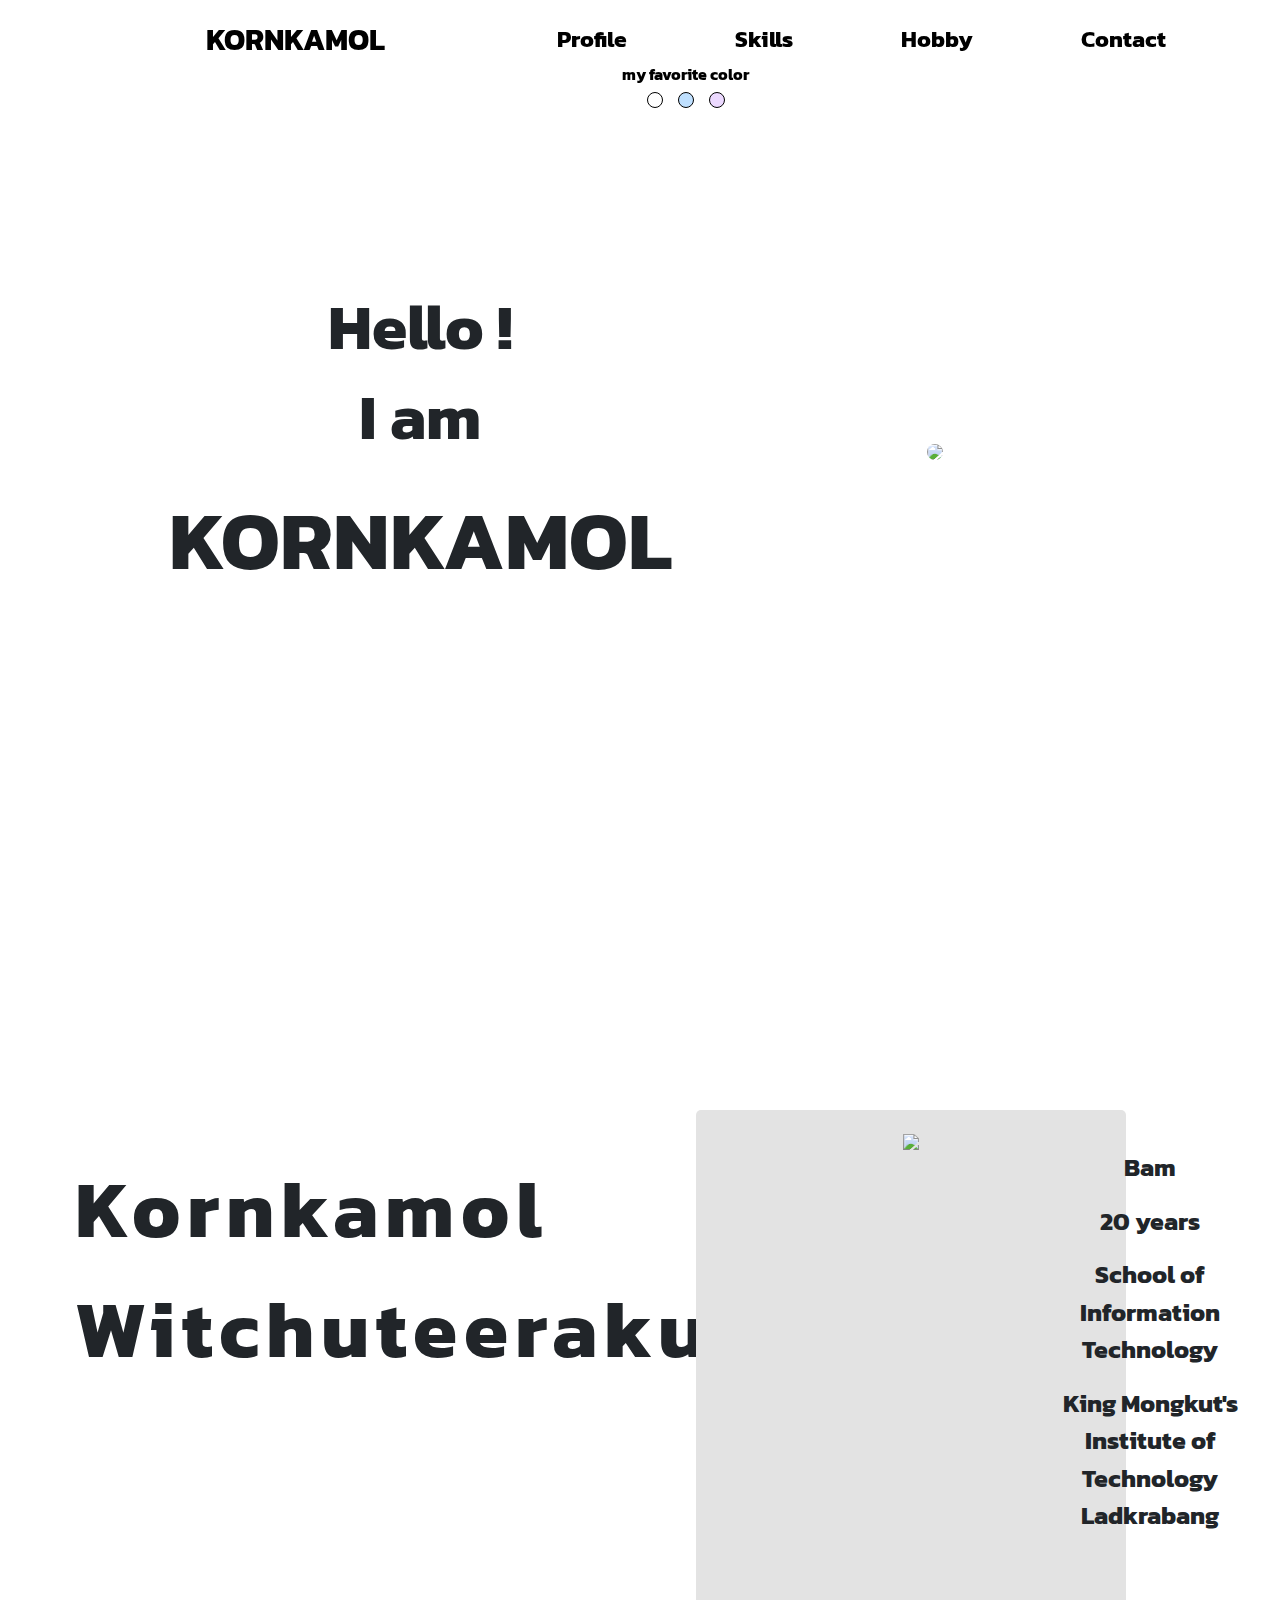
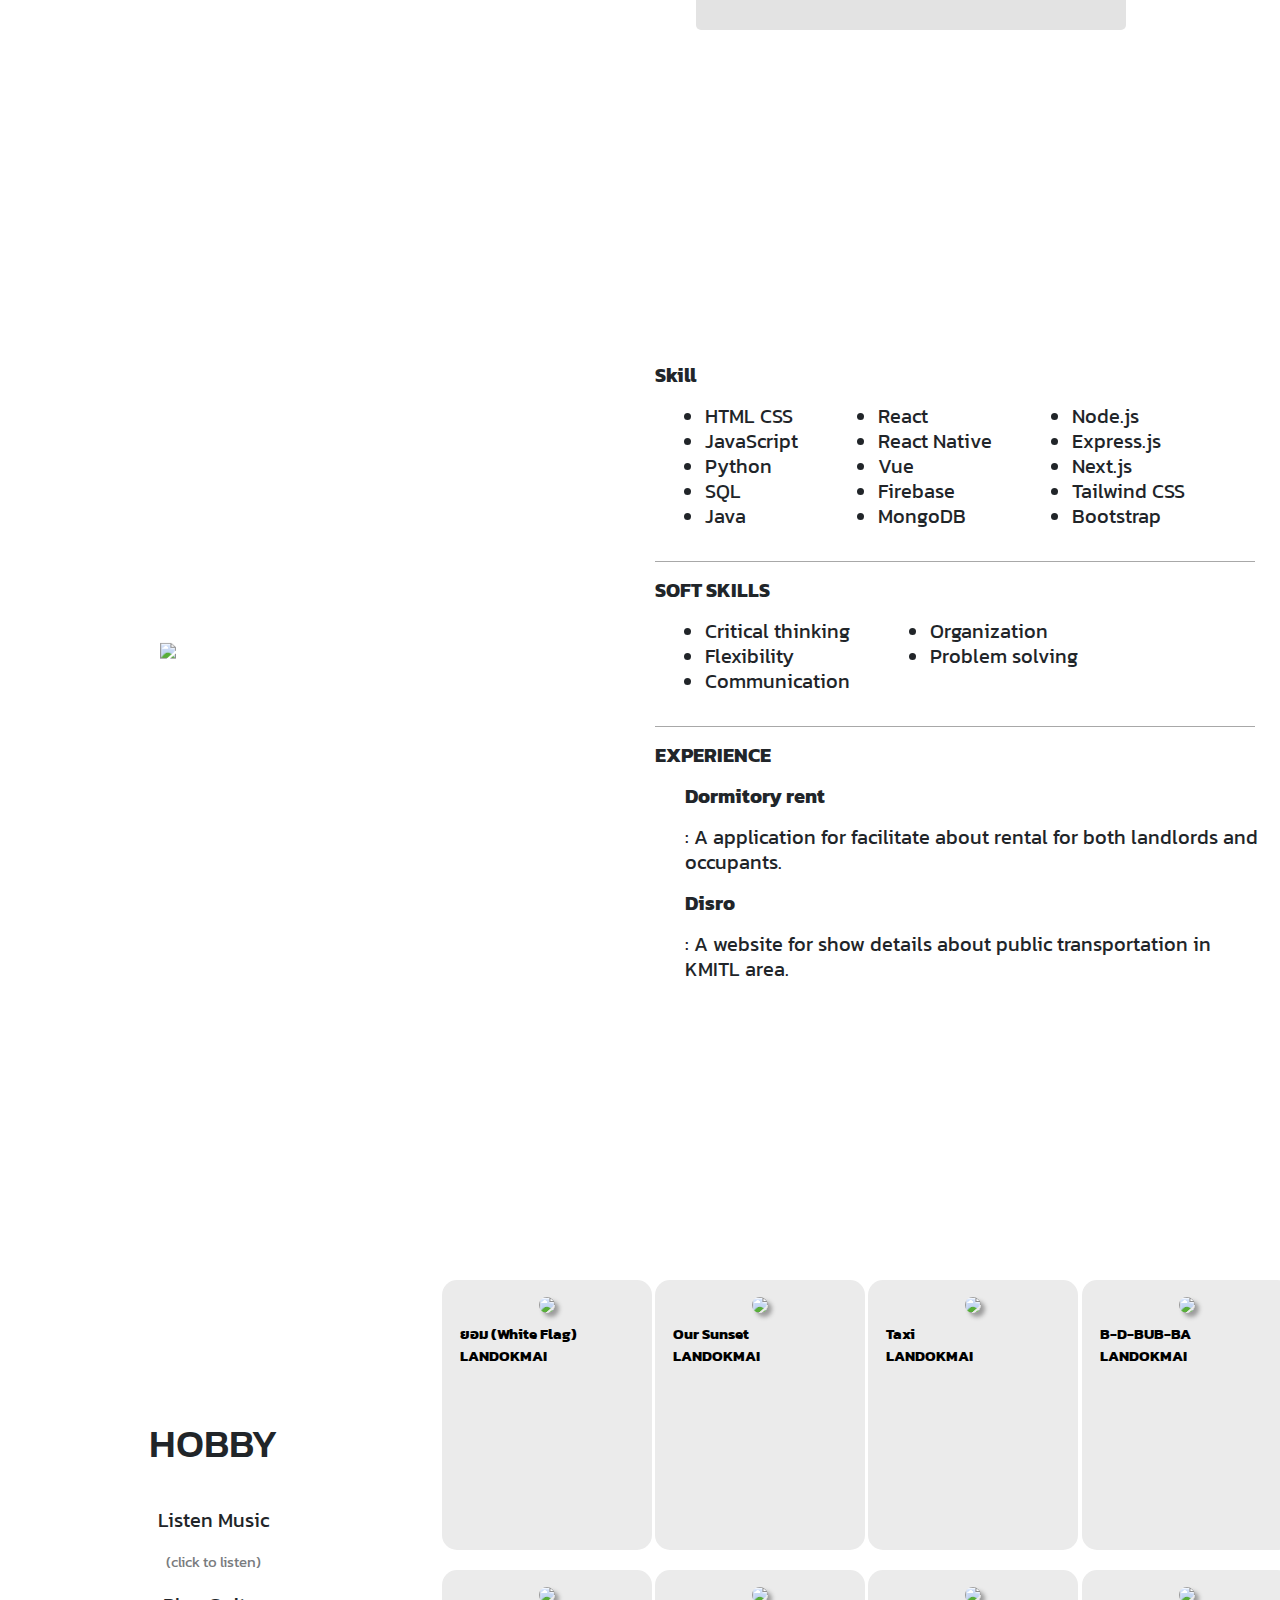
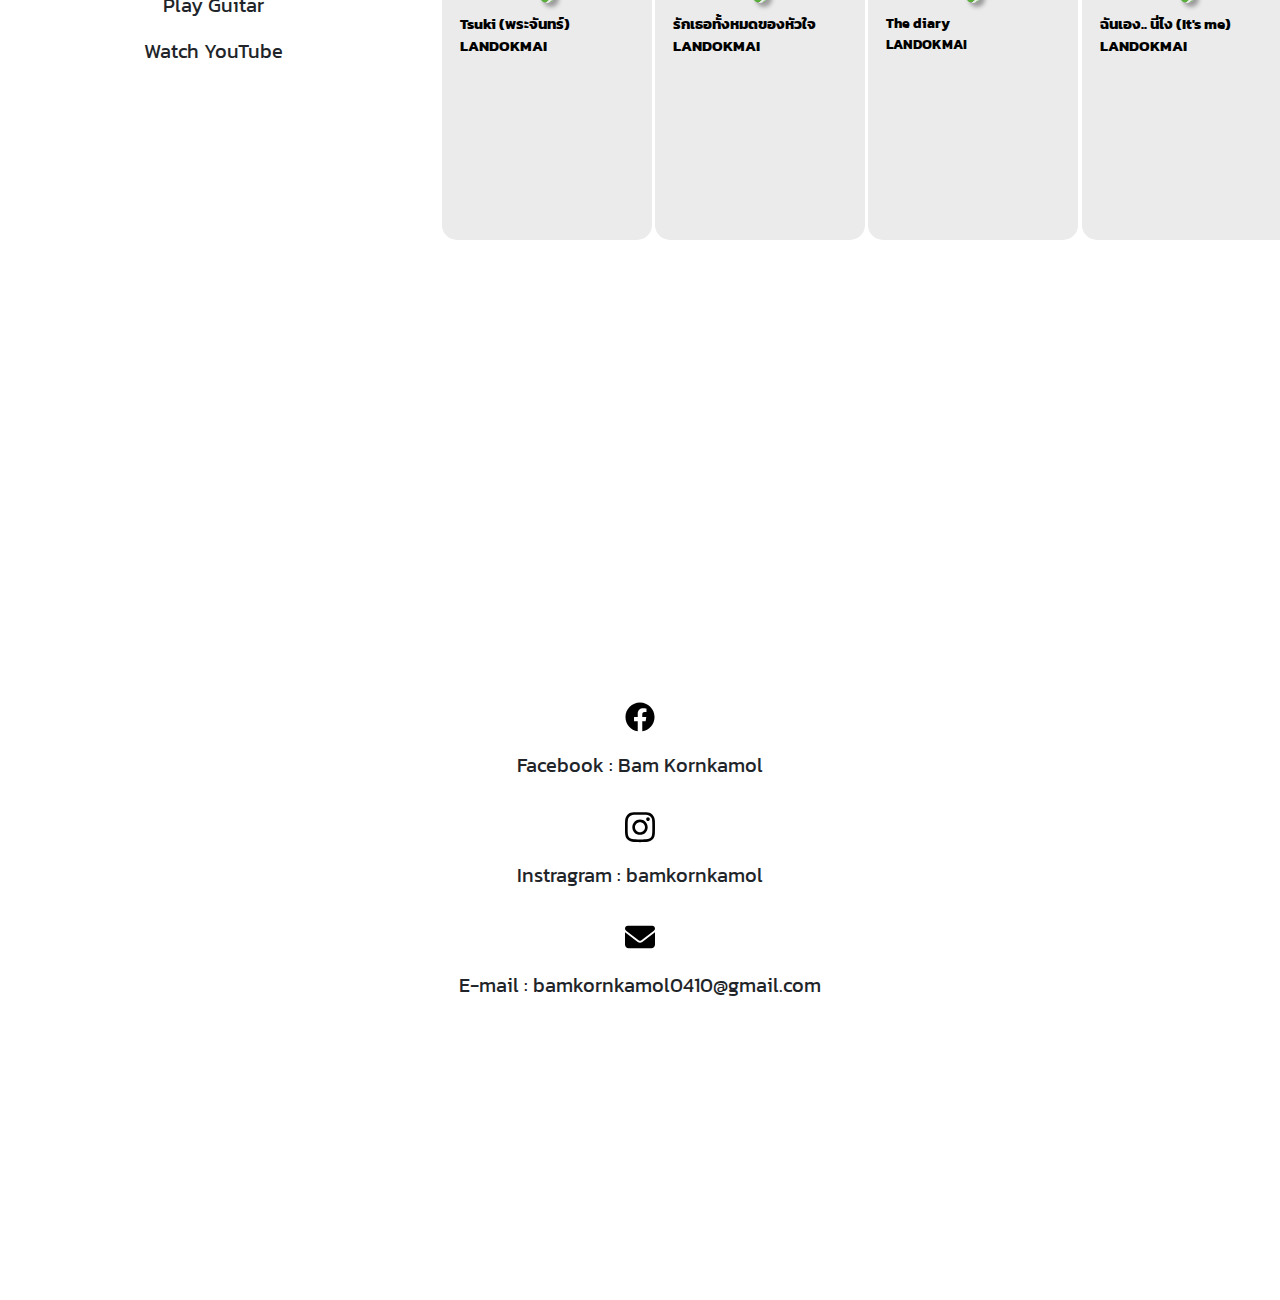
==== commit d0846007: "remove unuse" ====
--- a/Kornkamol/index.html
+++ b/Kornkamol/index.html
@@ -18,7 +18,7 @@
     <nav class="nav" id="nav">
         <div><a class="menu" href="#home" style="margin-right: 5vw; font-size: 30px;">KORNKAMOL</a></div>
         <div><a class="menu" href="#profile">Profile</a></div>
-        <div><a class="menu" href="#educa">Skill</a></div>
+        <div><a class="menu" href="#educa">Skills</a></div>
         <div><a class="menu" href="#ardi">Hobby</a></div>
         <div><a class="menu" href="#contact">Contact</a></div>
         <div class="menucol">
--- a/Kornkamol/style.css
+++ b/Kornkamol/style.css
@@ -72,7 +72,7 @@
 
 .menu:hover{
     text-decoration: none;
-    color: #717171;
+    opacity: 50%;
 }
 
 .imgprofile {
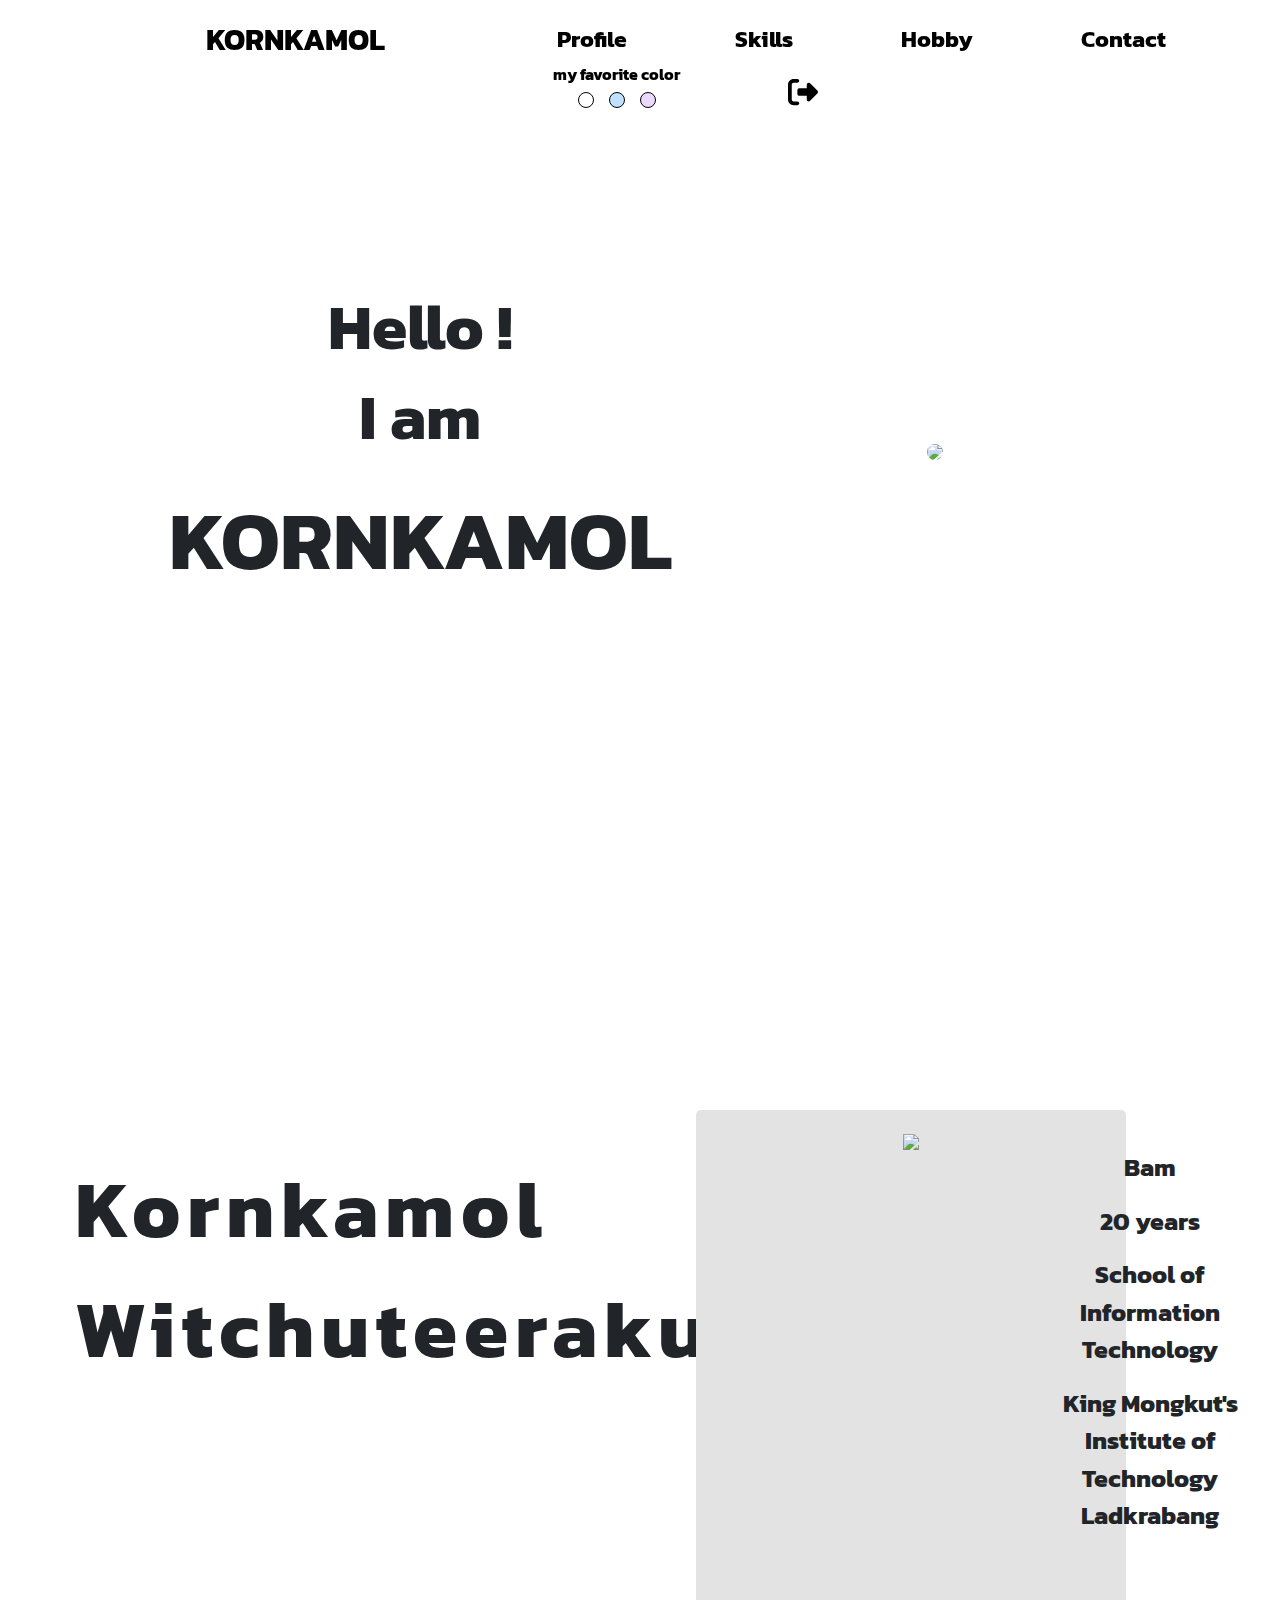
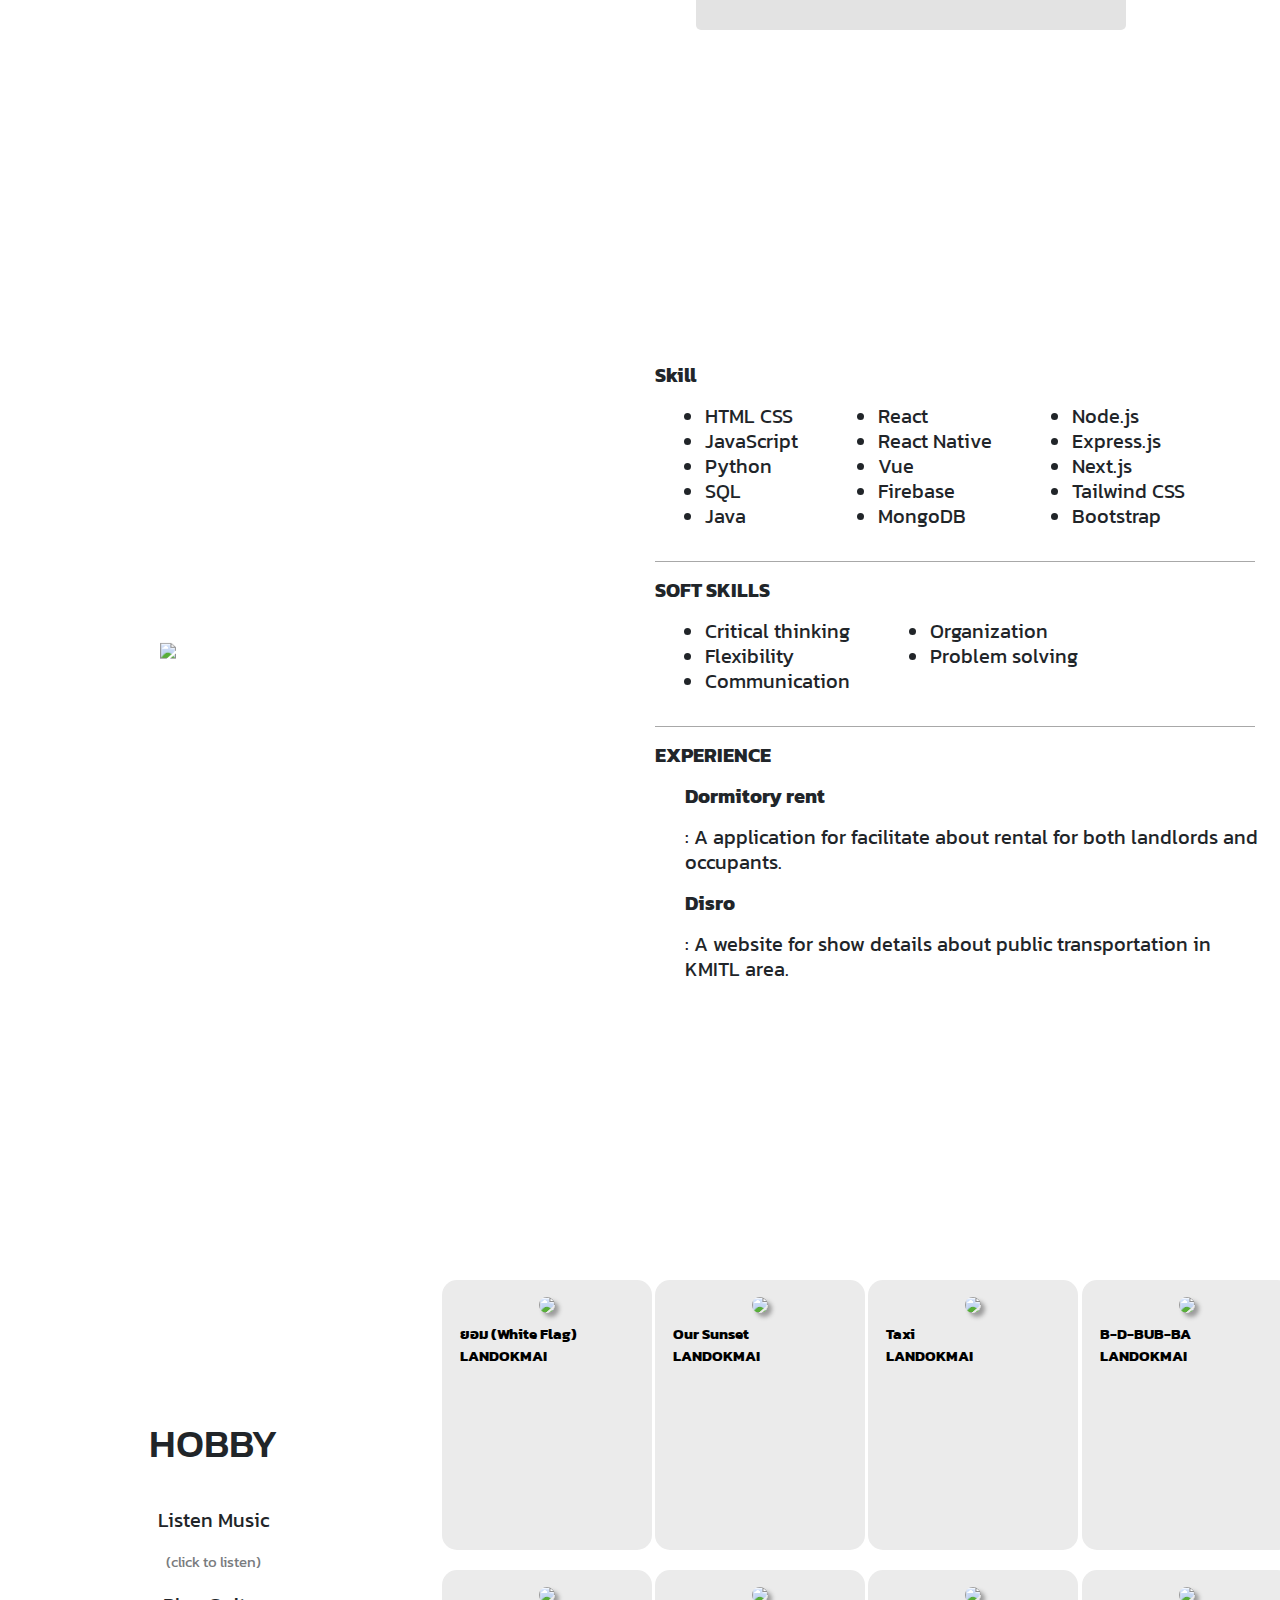
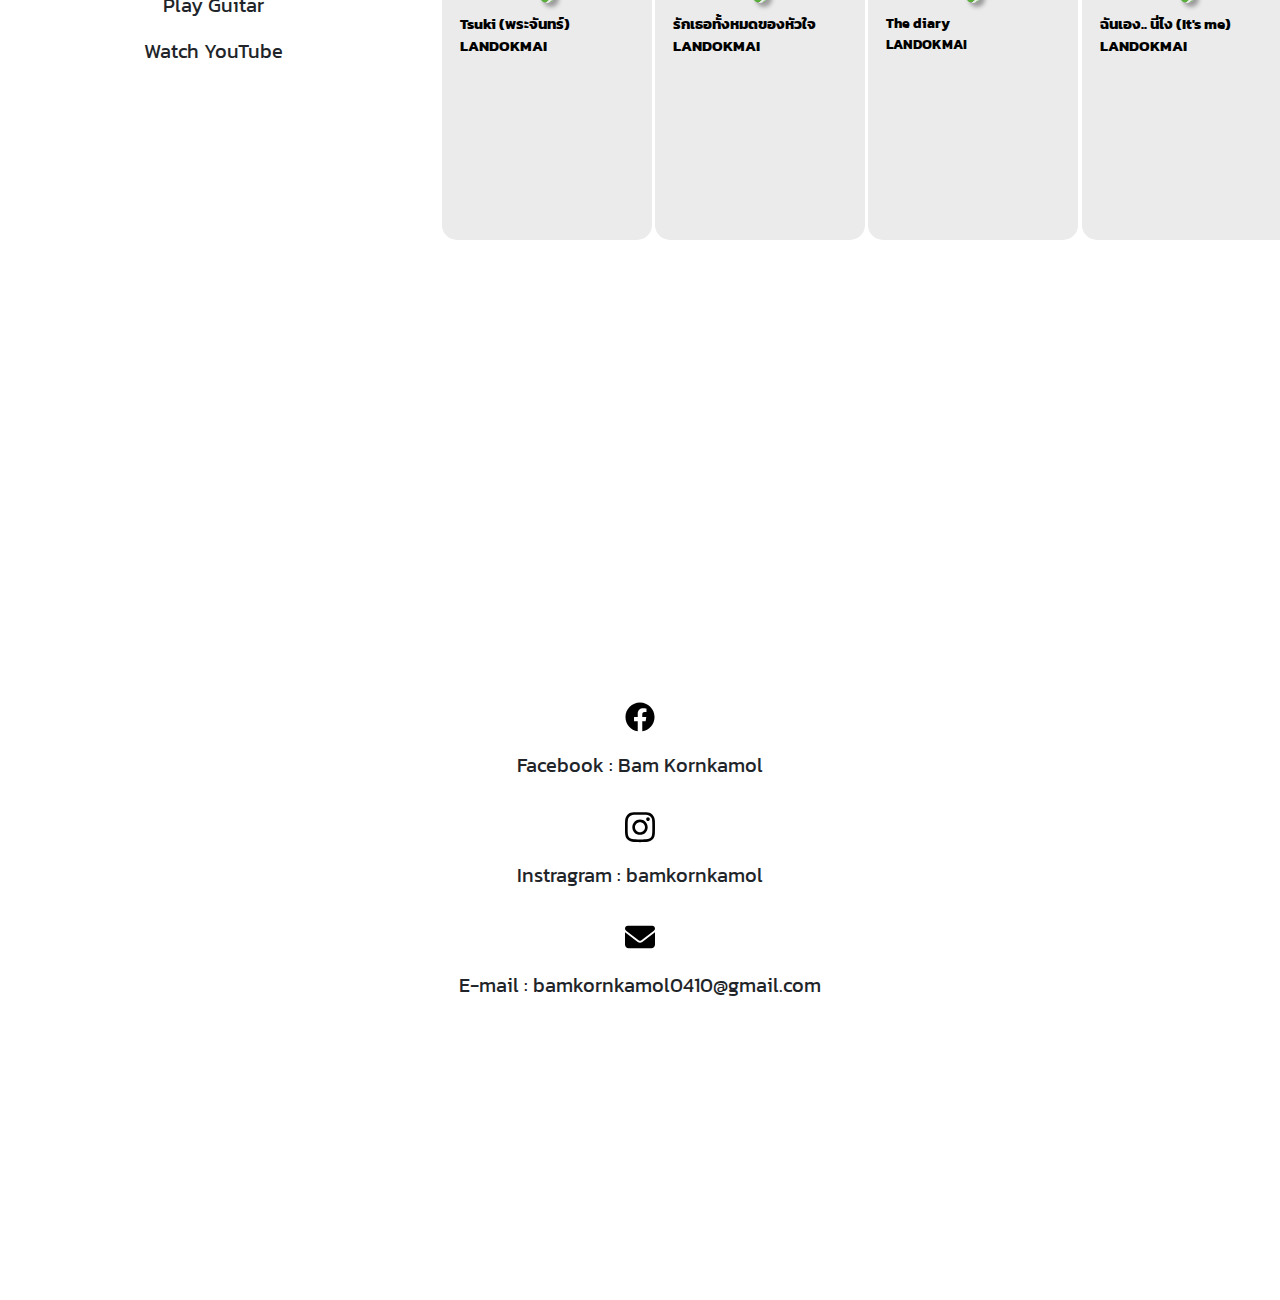
==== commit cd7c0e3c: "final" ====
--- a/Kornkamol/index.html
+++ b/Kornkamol/index.html
@@ -9,13 +9,11 @@
     <link href="style.css" rel="stylesheet">
     <link href="https://fonts.googleapis.com/css2?family=Kanit:wght@300&display=swap" rel="stylesheet">
     <link rel="stylesheet" href="https://maxcdn.bootstrapcdn.com/bootstrap/4.3.1/css/bootstrap.min.css">
-    <script src="https://ajax.googleapis.com/ajax/libs/jquery/3.4.1/jquery.min.js"></script>
-    <script src="https://cdnjs.cloudflare.com/ajax/libs/popper.js/1.14.7/umd/popper.min.js"></script>
-    <script src="https://maxcdn.bootstrapcdn.com/bootstrap/4.3.1/js/bootstrap.min.js"></script>
-    <script src="https://kit.fontawesome.com/a076d05399.js" crossorigin="anonymous"></script>
+
 </head>
 <body>
     <nav class="nav" id="nav">
+        
         <div><a class="menu" href="#home" style="margin-right: 5vw; font-size: 30px;">KORNKAMOL</a></div>
         <div><a class="menu" href="#profile">Profile</a></div>
         <div><a class="menu" href="#educa">Skills</a></div>
@@ -29,6 +27,11 @@
                 <button onclick="favcol3()" class="btncol3"></button>
             </div>
         </div>
+        <div>
+            <a class="menu" href="/firstpage.html" >
+                <svg style="width: 30px; height: 30px;" xmlns="http://www.w3.org/2000/svg" viewBox="0 0 512 512"><!--!Font Awesome Free 6.5.1 by @fontawesome - https://fontawesome.com License - https://fontawesome.com/license/free Copyright 2024 Fonticons, Inc.--><path d="M377.9 105.9L500.7 228.7c7.2 7.2 11.3 17.1 11.3 27.3s-4.1 20.1-11.3 27.3L377.9 406.1c-6.4 6.4-15 9.9-24 9.9c-18.7 0-33.9-15.2-33.9-33.9l0-62.1-128 0c-17.7 0-32-14.3-32-32l0-64c0-17.7 14.3-32 32-32l128 0 0-62.1c0-18.7 15.2-33.9 33.9-33.9c9 0 17.6 3.6 24 9.9zM160 96L96 96c-17.7 0-32 14.3-32 32l0 256c0 17.7 14.3 32 32 32l64 0c17.7 0 32 14.3 32 32s-14.3 32-32 32l-64 0c-53 0-96-43-96-96L0 128C0 75 43 32 96 32l64 0c17.7 0 32 14.3 32 32s-14.3 32-32 32z"/></svg>
+            </a>
+        </div>
     </nav>
 
     <section id="home">
